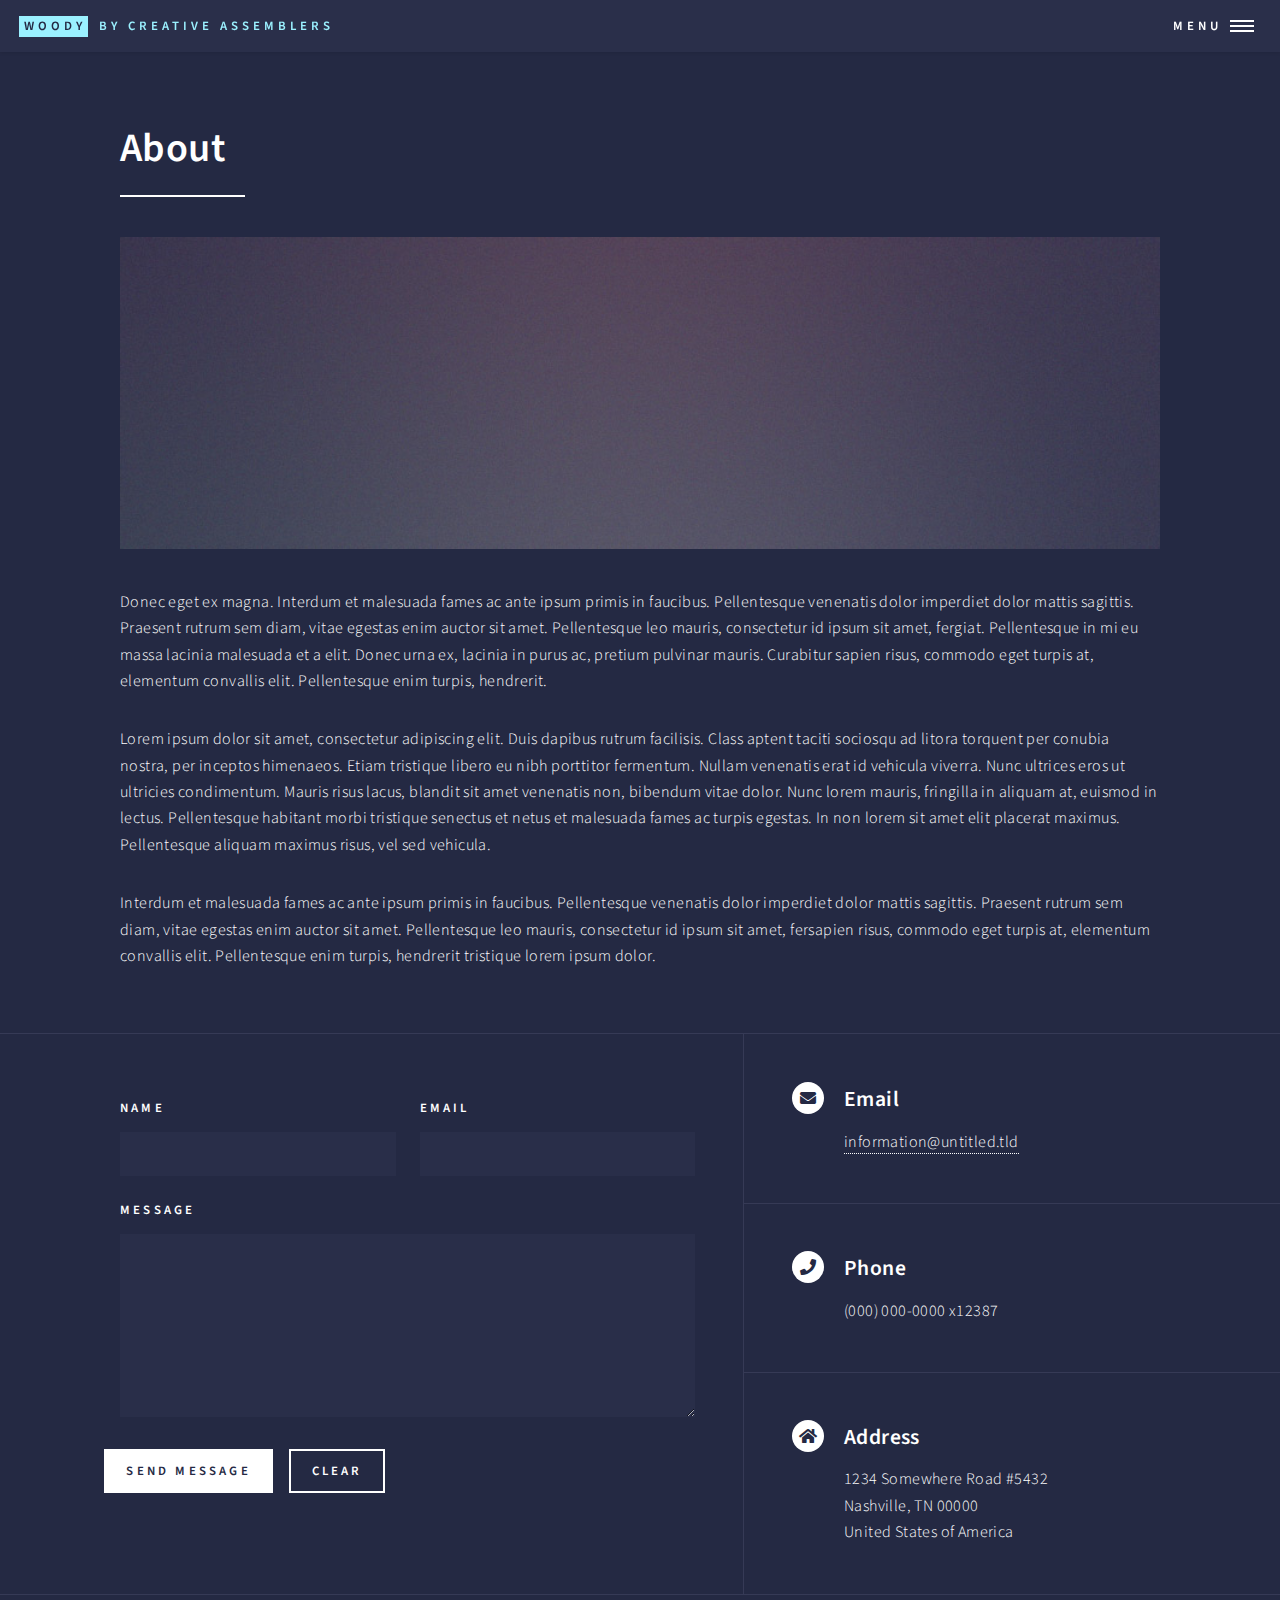
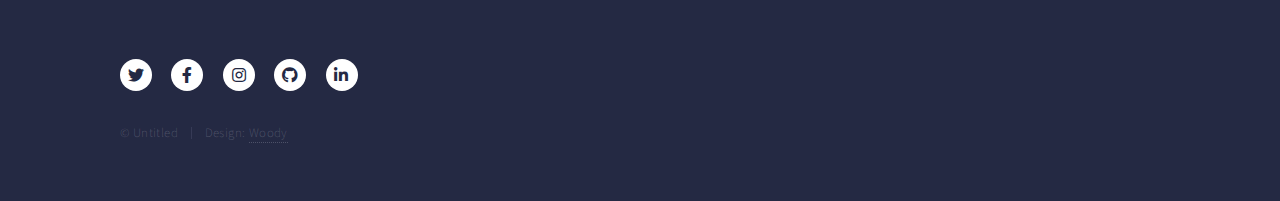
==== about.html @ 867a75a8 "edit2" ====
<!DOCTYPE HTML>
<!--
	Forty by HTML5 UP
	html5up.net | @ajlkn
	Free for personal and commercial use under the CCA 3.0 license (html5up.net/license)
-->
<html>
	<head>
		<title>Woody by Creative Assemblers</title>
		<meta charset="utf-8" />
		<meta name="viewport" content="width=device-width, initial-scale=1, user-scalable=no" />
		<link rel="stylesheet" href="assets/css/main.css" />
		<noscript><link rel="stylesheet" href="assets/css/noscript.css" /></noscript>
	</head>
	<body class="is-preload">

		<!-- Wrapper -->
			<div id="wrapper">

				<!-- Header -->
					<header id="header">
						<a href="index.html" class="logo"><strong>Woody</strong> <span>by Creative Assemblers</span></a>
						<nav>
							<a href="#menu">Menu</a>
						</nav>
					</header>

				<!-- Menu -->
					<nav id="menu">
						<ul class="links">
							<li><a href="index.html">Home</a></li>
							<!-- <li><a href="landing.html">Landing</a></li> -->
							<li><a href="about.html">About</a></li>
							<!-- <li><a href="elements.html">Elements</a></li> -->
						</ul>
						<ul class="actions stacked">
							<li><a href="#" class="button primary fit">Get Started</a></li>
							<!-- <li><a href="#" class="button fit">Log In</a></li> -->
						</ul>
					</nav>

				<!-- Main -->
					<div id="main" class="alt">

						<!-- One -->
							<section id="one">
								<div class="inner">
									<header class="major">
										<h1>About</h1>
									</header>
									<span class="image main"><img src="images/pic11.jpg" alt="" /></span>
									<p>Donec eget ex magna. Interdum et malesuada fames ac ante ipsum primis in faucibus. Pellentesque venenatis dolor imperdiet dolor mattis sagittis. Praesent rutrum sem diam, vitae egestas enim auctor sit amet. Pellentesque leo mauris, consectetur id ipsum sit amet, fergiat. Pellentesque in mi eu massa lacinia malesuada et a elit. Donec urna ex, lacinia in purus ac, pretium pulvinar mauris. Curabitur sapien risus, commodo eget turpis at, elementum convallis elit. Pellentesque enim turpis, hendrerit.</p>
									<p>Lorem ipsum dolor sit amet, consectetur adipiscing elit. Duis dapibus rutrum facilisis. Class aptent taciti sociosqu ad litora torquent per conubia nostra, per inceptos himenaeos. Etiam tristique libero eu nibh porttitor fermentum. Nullam venenatis erat id vehicula viverra. Nunc ultrices eros ut ultricies condimentum. Mauris risus lacus, blandit sit amet venenatis non, bibendum vitae dolor. Nunc lorem mauris, fringilla in aliquam at, euismod in lectus. Pellentesque habitant morbi tristique senectus et netus et malesuada fames ac turpis egestas. In non lorem sit amet elit placerat maximus. Pellentesque aliquam maximus risus, vel sed vehicula.</p>
									<p>Interdum et malesuada fames ac ante ipsum primis in faucibus. Pellentesque venenatis dolor imperdiet dolor mattis sagittis. Praesent rutrum sem diam, vitae egestas enim auctor sit amet. Pellentesque leo mauris, consectetur id ipsum sit amet, fersapien risus, commodo eget turpis at, elementum convallis elit. Pellentesque enim turpis, hendrerit tristique lorem ipsum dolor.</p>
								</div>
							</section>

					</div>

				<!-- Contact -->
					<section id="contact">
						<div class="inner">
							<section>
								<form method="post" action="#">
									<div class="fields">
										<div class="field half">
											<label for="name">Name</label>
											<input type="text" name="name" id="name" />
										</div>
										<div class="field half">
											<label for="email">Email</label>
											<input type="text" name="email" id="email" />
										</div>
										<div class="field">
											<label for="message">Message</label>
											<textarea name="message" id="message" rows="6"></textarea>
										</div>
									</div>
									<ul class="actions">
										<li><input type="submit" value="Send Message" class="primary" /></li>
										<li><input type="reset" value="Clear" /></li>
									</ul>
								</form>
							</section>
							<section class="split">
								<section>
									<div class="contact-method">
										<span class="icon solid alt fa-envelope"></span>
										<h3>Email</h3>
										<a href="#">information@untitled.tld</a>
									</div>
								</section>
								<section>
									<div class="contact-method">
										<span class="icon solid alt fa-phone"></span>
										<h3>Phone</h3>
										<span>(000) 000-0000 x12387</span>
									</div>
								</section>
								<section>
									<div class="contact-method">
										<span class="icon solid alt fa-home"></span>
										<h3>Address</h3>
										<span>1234 Somewhere Road #5432<br />
										Nashville, TN 00000<br />
										United States of America</span>
									</div>
								</section>
							</section>
						</div>
					</section>

				<!-- Footer -->
					<footer id="footer">
						<div class="inner">
							<ul class="icons">
								<li><a href="#" class="icon brands alt fa-twitter"><span class="label">Twitter</span></a></li>
								<li><a href="#" class="icon brands alt fa-facebook-f"><span class="label">Facebook</span></a></li>
								<li><a href="#" class="icon brands alt fa-instagram"><span class="label">Instagram</span></a></li>
								<li><a href="#" class="icon brands alt fa-github"><span class="label">GitHub</span></a></li>
								<li><a href="#" class="icon brands alt fa-linkedin-in"><span class="label">LinkedIn</span></a></li>
							</ul>
							<ul class="copyright">
								<li>&copy; Untitled</li><li>Design: <a href="">Woody</a></li>
							</ul>
						</div>
					</footer>

			</div>

		<!-- Scripts -->
			<script src="assets/js/jquery.min.js"></script>
			<script src="assets/js/jquery.scrolly.min.js"></script>
			<script src="assets/js/jquery.scrollex.min.js"></script>
			<script src="assets/js/browser.min.js"></script>
			<script src="assets/js/breakpoints.min.js"></script>
			<script src="assets/js/util.js"></script>
			<script src="assets/js/main.js"></script>

	</body>
</html>
---- assets/css/main.css ----
@import url(fontawesome-all.min.css);
@import url("https://fonts.googleapis.com/css?family=Source+Sans+Pro:300,300italic,600,600italic");

/*
	Forty by HTML5 UP
	html5up.net | @ajlkn
	Free for personal and commercial use under the CCA 3.0 license (html5up.net/license)
*/

html, body, div, span, applet, object,
iframe, h1, h2, h3, h4, h5, h6, p, blockquote,
pre, a, abbr, acronym, address, big, cite,
code, del, dfn, em, img, ins, kbd, q, s, samp,
small, strike, strong, sub, sup, tt, var, b,
u, i, center, dl, dt, dd, ol, ul, li, fieldset,
form, label, legend, table, caption, tbody,
tfoot, thead, tr, th, td, article, aside,
canvas, details, embed, figure, figcaption,
footer, header, hgroup, menu, nav, output, ruby,
section, summary, time, mark, audio, video {
	margin: 0;
	padding: 0;
	border: 0;
	font-size: 100%;
	font: inherit;
	vertical-align: baseline;}

article, aside, details, figcaption, figure,
footer, header, hgroup, menu, nav, section {
	display: block;}

body {
	line-height: 1;
}

ol, ul {
	list-style: none;
}

blockquote, q {
	quotes: none;
}

	blockquote:before, blockquote:after, q:before, q:after {
		content: '';
		content: none;
	}

table {
	border-collapse: collapse;
	border-spacing: 0;
}

body {
	-webkit-text-size-adjust: none;
}

mark {
	background-color: transparent;
	color: inherit;
}

input::-moz-focus-inner {
	border: 0;
	padding: 0;
}

input, select, textarea {
	-moz-appearance: none;
	-webkit-appearance: none;
	-ms-appearance: none;
	appearance: none;
}

/* Basic */

	@-ms-viewport {
		width: device-width;
	}

	body {
		-ms-overflow-style: scrollbar;
	}

	@media screen and (max-width: 480px) {

		html, body {
			min-width: 320px;
		}

	}

	html {
		box-sizing: border-box;
	}

	*, *:before, *:after {
		box-sizing: inherit;
	}

	body {
		background: #242943;
	}

		body.is-preload *, body.is-preload *:before, body.is-preload *:after {
			-moz-animation: none !important;
			-webkit-animation: none !important;
			-ms-animation: none !important;
			animation: none !important;
			-moz-transition: none !important;
			-webkit-transition: none !important;
			-ms-transition: none !important;
			transition: none !important;
		}

/* Type */

	body, input, select, textarea {
		color: #ffffff;
		font-family: "Source Sans Pro", Helvetica, sans-serif;
		font-size: 17pt;
		font-weight: 300;
		letter-spacing: 0.025em;
		line-height: 1.65;
	}

		@media screen and (max-width: 1680px) {

			body, input, select, textarea {
				font-size: 14pt;
			}

		}

		@media screen and (max-width: 1280px) {

			body, input, select, textarea {
				font-size: 12pt;
			}

		}

		@media screen and (max-width: 360px) {

			body, input, select, textarea {
				font-size: 11pt;
			}

		}

	a {
		-moz-transition: color 0.2s ease-in-out, border-bottom-color 0.2s ease-in-out;
		-webkit-transition: color 0.2s ease-in-out, border-bottom-color 0.2s ease-in-out;
		-ms-transition: color 0.2s ease-in-out, border-bottom-color 0.2s ease-in-out;
		transition: color 0.2s ease-in-out, border-bottom-color 0.2s ease-in-out;
		border-bottom: dotted 1px;
		color: inherit;
		text-decoration: none;
	}

		a:hover {
			border-bottom-color: transparent;
			color: #9bf1ff !important;
		}

		a:active {
			color: #53e3fb !important;
		}

	strong, b {
		color: #ffffff;
		font-weight: 600;
	}

	em, i {
		font-style: italic;
	}

	p {
		margin: 0 0 2em 0;
	}

	h1, h2, h3, h4, h5, h6 {
		color: #ffffff;
		font-weight: 600;
		line-height: 1.65;
		margin: 0 0 1em 0;
	}

		h1 a, h2 a, h3 a, h4 a, h5 a, h6 a {
			color: inherit;
			border-bottom: 0;
		}

	h1 {
		font-size: 2.5em;
	}

	h2 {
		font-size: 1.75em;
	}

	h3 {
		font-size: 1.35em;
	}

	h4 {
		font-size: 1.1em;
	}

	h5 {
		font-size: 0.9em;
	}

	h6 {
		font-size: 0.7em;
	}

	@media screen and (max-width: 736px) {

		h1 {
			font-size: 2em;
		}

		h2 {
			font-size: 1.5em;
		}

		h3 {
			font-size: 1.25em;
		}

	}

	sub {
		font-size: 0.8em;
		position: relative;
		top: 0.5em;
	}

	sup {
		font-size: 0.8em;
		position: relative;
		top: -0.5em;
	}

	blockquote {
		border-left: solid 4px rgba(212, 212, 255, 0.1);
		font-style: italic;
		margin: 0 0 2em 0;
		padding: 0.5em 0 0.5em 2em;
	}

	code {
		background: rgba(212, 212, 255, 0.035);
		font-family: "Courier New", monospace;
		font-size: 0.9em;
		margin: 0 0.25em;
		padding: 0.25em 0.65em;
	}

	pre {
		-webkit-overflow-scrolling: touch;
		font-family: "Courier New", monospace;
		font-size: 0.9em;
		margin: 0 0 2em 0;
	}

		pre code {
			display: block;
			line-height: 1.75;
			padding: 1em 1.5em;
			overflow-x: auto;
		}

	hr {
		border: 0;
		border-bottom: solid 1px rgba(212, 212, 255, 0.1);
		margin: 2em 0;
	}

		hr.major {
			margin: 3em 0;
		}

	.align-left {
		text-align: left;
	}

	.align-center {
		text-align: center;
	}

	.align-right {
		text-align: right;
	}

/* Row */

	.row {
		display: flex;
		flex-wrap: wrap;
		box-sizing: border-box;
		align-items: stretch;
	}

		.row > * {
			box-sizing: border-box;
		}

		.row.gtr-uniform > * > :last-child {
			margin-bottom: 0;
		}

		.row.aln-left {
			justify-content: flex-start;
		}

		.row.aln-center {
			justify-content: center;
		}

		.row.aln-right {
			justify-content: flex-end;
		}

		.row.aln-top {
			align-items: flex-start;
		}

		.row.aln-middle {
			align-items: center;
		}

		.row.aln-bottom {
			align-items: flex-end;
		}

		.row > .imp {
			order: -1;
		}

		.row > .col-1 {
			width: 8.33333%;
		}

		.row > .off-1 {
			margin-left: 8.33333%;
		}

		.row > .col-2 {
			width: 16.66667%;
		}

		.row > .off-2 {
			margin-left: 16.66667%;
		}

		.row > .col-3 {
			width: 25%;
		}

		.row > .off-3 {
			margin-left: 25%;
		}

		.row > .col-4 {
			width: 33.33333%;
		}

		.row > .off-4 {
			margin-left: 33.33333%;
		}

		.row > .col-5 {
			width: 41.66667%;
		}

		.row > .off-5 {
			margin-left: 41.66667%;
		}

		.row > .col-6 {
			width: 50%;
		}

		.row > .off-6 {
			margin-left: 50%;
		}

		.row > .col-7 {
			width: 58.33333%;
		}

		.row > .off-7 {
			margin-left: 58.33333%;
		}

		.row > .col-8 {
			width: 66.66667%;
		}

		.row > .off-8 {
			margin-left: 66.66667%;
		}

		.row > .col-9 {
			width: 75%;
		}

		.row > .off-9 {
			margin-left: 75%;
		}

		.row > .col-10 {
			width: 83.33333%;
		}

		.row > .off-10 {
			margin-left: 83.33333%;
		}

		.row > .col-11 {
			width: 91.66667%;
		}

		.row > .off-11 {
			margin-left: 91.66667%;
		}

		.row > .col-12 {
			width: 100%;
		}

		.row > .off-12 {
			margin-left: 100%;
		}

		.row.gtr-0 {
			margin-top: 0;
			margin-left: 0em;
		}

			.row.gtr-0 > * {
				padding: 0 0 0 0em;
			}

			.row.gtr-0.gtr-uniform {
				margin-top: 0em;
			}

				.row.gtr-0.gtr-uniform > * {
					padding-top: 0em;
				}

		.row.gtr-25 {
			margin-top: 0;
			margin-left: -0.5em;
		}

			.row.gtr-25 > * {
				padding: 0 0 0 0.5em;
			}

			.row.gtr-25.gtr-uniform {
				margin-top: -0.5em;
			}

				.row.gtr-25.gtr-uniform > * {
					padding-top: 0.5em;
				}

		.row.gtr-50 {
			margin-top: 0;
			margin-left: -1em;
		}

			.row.gtr-50 > * {
				padding: 0 0 0 1em;
			}

			.row.gtr-50.gtr-uniform {
				margin-top: -1em;
			}

				.row.gtr-50.gtr-uniform > * {
					padding-top: 1em;
				}

		.row {
			margin-top: 0;
			margin-left: -2em;
		}

			.row > * {
				padding: 0 0 0 2em;
			}

			.row.gtr-uniform {
				margin-top: -2em;
			}

				.row.gtr-uniform > * {
					padding-top: 2em;
				}

		.row.gtr-150 {
			margin-top: 0;
			margin-left: -3em;
		}

			.row.gtr-150 > * {
				padding: 0 0 0 3em;
			}

			.row.gtr-150.gtr-uniform {
				margin-top: -3em;
			}

				.row.gtr-150.gtr-uniform > * {
					padding-top: 3em;
				}

		.row.gtr-200 {
			margin-top: 0;
			margin-left: -4em;
		}

			.row.gtr-200 > * {
				padding: 0 0 0 4em;
			}

			.row.gtr-200.gtr-uniform {
				margin-top: -4em;
			}

				.row.gtr-200.gtr-uniform > * {
					padding-top: 4em;
				}

		@media screen and (max-width: 1680px) {

			.row {
				display: flex;
				flex-wrap: wrap;
				box-sizing: border-box;
				align-items: stretch;
			}

				.row > * {
					box-sizing: border-box;
				}

				.row.gtr-uniform > * > :last-child {
					margin-bottom: 0;
				}

				.row.aln-left {
					justify-content: flex-start;
				}

				.row.aln-center {
					justify-content: center;
				}

				.row.aln-right {
					justify-content: flex-end;
				}

				.row.aln-top {
					align-items: flex-start;
				}

				.row.aln-middle {
					align-items: center;
				}

				.row.aln-bottom {
					align-items: flex-end;
				}

				.row > .imp-xlarge {
					order: -1;
				}

				.row > .col-1-xlarge {
					width: 8.33333%;
				}

				.row > .off-1-xlarge {
					margin-left: 8.33333%;
				}

				.row > .col-2-xlarge {
					width: 16.66667%;
				}

				.row > .off-2-xlarge {
					margin-left: 16.66667%;
				}

				.row > .col-3-xlarge {
					width: 25%;
				}

				.row > .off-3-xlarge {
					margin-left: 25%;
				}

				.row > .col-4-xlarge {
					width: 33.33333%;
				}

				.row > .off-4-xlarge {
					margin-left: 33.33333%;
				}

				.row > .col-5-xlarge {
					width: 41.66667%;
				}

				.row > .off-5-xlarge {
					margin-left: 41.66667%;
				}

				.row > .col-6-xlarge {
					width: 50%;
				}

				.row > .off-6-xlarge {
					margin-left: 50%;
				}

				.row > .col-7-xlarge {
					width: 58.33333%;
				}

				.row > .off-7-xlarge {
					margin-left: 58.33333%;
				}

				.row > .col-8-xlarge {
					width: 66.66667%;
				}

				.row > .off-8-xlarge {
					margin-left: 66.66667%;
				}

				.row > .col-9-xlarge {
					width: 75%;
				}

				.row > .off-9-xlarge {
					margin-left: 75%;
				}

				.row > .col-10-xlarge {
					width: 83.33333%;
				}

				.row > .off-10-xlarge {
					margin-left: 83.33333%;
				}

				.row > .col-11-xlarge {
					width: 91.66667%;
				}

				.row > .off-11-xlarge {
					margin-left: 91.66667%;
				}

				.row > .col-12-xlarge {
					width: 100%;
				}

				.row > .off-12-xlarge {
					margin-left: 100%;
				}

				.row.gtr-0 {
					margin-top: 0;
					margin-left: 0em;
				}

					.row.gtr-0 > * {
						padding: 0 0 0 0em;
					}

					.row.gtr-0.gtr-uniform {
						margin-top: 0em;
					}

						.row.gtr-0.gtr-uniform > * {
							padding-top: 0em;
						}

				.row.gtr-25 {
					margin-top: 0;
					margin-left: -0.5em;
				}

					.row.gtr-25 > * {
						padding: 0 0 0 0.5em;
					}

					.row.gtr-25.gtr-uniform {
						margin-top: -0.5em;
					}

						.row.gtr-25.gtr-uniform > * {
							padding-top: 0.5em;
						}

				.row.gtr-50 {
					margin-top: 0;
					margin-left: -1em;
				}

					.row.gtr-50 > * {
						padding: 0 0 0 1em;
					}

					.row.gtr-50.gtr-uniform {
						margin-top: -1em;
					}

						.row.gtr-50.gtr-uniform > * {
							padding-top: 1em;
						}

				.row {
					margin-top: 0;
					margin-left: -2em;
				}

					.row > * {
						padding: 0 0 0 2em;
					}

					.row.gtr-uniform {
						margin-top: -2em;
					}

						.row.gtr-uniform > * {
							padding-top: 2em;
						}

				.row.gtr-150 {
					margin-top: 0;
					margin-left: -3em;
				}

					.row.gtr-150 > * {
						padding: 0 0 0 3em;
					}

					.row.gtr-150.gtr-uniform {
						margin-top: -3em;
					}

						.row.gtr-150.gtr-uniform > * {
							padding-top: 3em;
						}

				.row.gtr-200 {
					margin-top: 0;
					margin-left: -4em;
				}

					.row.gtr-200 > * {
						padding: 0 0 0 4em;
					}

					.row.gtr-200.gtr-uniform {
						margin-top: -4em;
					}

						.row.gtr-200.gtr-uniform > * {
							padding-top: 4em;
						}

		}

		@media screen and (max-width: 1280px) {

			.row {
				display: flex;
				flex-wrap: wrap;
				box-sizing: border-box;
				align-items: stretch;
			}

				.row > * {
					box-sizing: border-box;
				}

				.row.gtr-uniform > * > :last-child {
					margin-bottom: 0;
				}

				.row.aln-left {
					justify-content: flex-start;
				}

				.row.aln-center {
					justify-content: center;
				}

				.row.aln-right {
					justify-content: flex-end;
				}

				.row.aln-top {
					align-items: flex-start;
				}

				.row.aln-middle {
					align-items: center;
				}

				.row.aln-bottom {
					align-items: flex-end;
				}

				.row > .imp-large {
					order: -1;
				}

				.row > .col-1-large {
					width: 8.33333%;
				}

				.row > .off-1-large {
					margin-left: 8.33333%;
				}

				.row > .col-2-large {
					width: 16.66667%;
				}

				.row > .off-2-large {
					margin-left: 16.66667%;
				}

				.row > .col-3-large {
					width: 25%;
				}

				.row > .off-3-large {
					margin-left: 25%;
				}

				.row > .col-4-large {
					width: 33.33333%;
				}

				.row > .off-4-large {
					margin-left: 33.33333%;
				}

				.row > .col-5-large {
					width: 41.66667%;
				}

				.row > .off-5-large {
					margin-left: 41.66667%;
				}

				.row > .col-6-large {
					width: 50%;
				}

				.row > .off-6-large {
					margin-left: 50%;
				}

				.row > .col-7-large {
					width: 58.33333%;
				}

				.row > .off-7-large {
					margin-left: 58.33333%;
				}

				.row > .col-8-large {
					width: 66.66667%;
				}

				.row > .off-8-large {
					margin-left: 66.66667%;
				}

				.row > .col-9-large {
					width: 75%;
				}

				.row > .off-9-large {
					margin-left: 75%;
				}

				.row > .col-10-large {
					width: 83.33333%;
				}

				.row > .off-10-large {
					margin-left: 83.33333%;
				}

				.row > .col-11-large {
					width: 91.66667%;
				}

				.row > .off-11-large {
					margin-left: 91.66667%;
				}

				.row > .col-12-large {
					width: 100%;
				}

				.row > .off-12-large {
					margin-left: 100%;
				}

				.row.gtr-0 {
					margin-top: 0;
					margin-left: 0em;
				}

					.row.gtr-0 > * {
						padding: 0 0 0 0em;
					}

					.row.gtr-0.gtr-uniform {
						margin-top: 0em;
					}

						.row.gtr-0.gtr-uniform > * {
							padding-top: 0em;
						}

				.row.gtr-25 {
					margin-top: 0;
					margin-left: -0.375em;
				}

					.row.gtr-25 > * {
						padding: 0 0 0 0.375em;
					}

					.row.gtr-25.gtr-uniform {
						margin-top: -0.375em;
					}

						.row.gtr-25.gtr-uniform > * {
							padding-top: 0.375em;
						}

				.row.gtr-50 {
					margin-top: 0;
					margin-left: -0.75em;
				}

					.row.gtr-50 > * {
						padding: 0 0 0 0.75em;
					}

					.row.gtr-50.gtr-uniform {
						margin-top: -0.75em;
					}

						.row.gtr-50.gtr-uniform > * {
							padding-top: 0.75em;
						}

				.row {
					margin-top: 0;
					margin-left: -1.5em;
				}

					.row > * {
						padding: 0 0 0 1.5em;
					}

					.row.gtr-uniform {
						margin-top: -1.5em;
					}

						.row.gtr-uniform > * {
							padding-top: 1.5em;
						}

				.row.gtr-150 {
					margin-top: 0;
					margin-left: -2.25em;
				}

					.row.gtr-150 > * {
						padding: 0 0 0 2.25em;
					}

					.row.gtr-150.gtr-uniform {
						margin-top: -2.25em;
					}

						.row.gtr-150.gtr-uniform > * {
							padding-top: 2.25em;
						}

				.row.gtr-200 {
					margin-top: 0;
					margin-left: -3em;
				}

					.row.gtr-200 > * {
						padding: 0 0 0 3em;
					}

					.row.gtr-200.gtr-uniform {
						margin-top: -3em;
					}

						.row.gtr-200.gtr-uniform > * {
							padding-top: 3em;
						}

		}

		@media screen and (max-width: 980px) {

			.row {
				display: flex;
				flex-wrap: wrap;
				box-sizing: border-box;
				align-items: stretch;
			}

				.row > * {
					box-sizing: border-box;
				}

				.row.gtr-uniform > * > :last-child {
					margin-bottom: 0;
				}

				.row.aln-left {
					justify-content: flex-start;
				}

				.row.aln-center {
					justify-content: center;
				}

				.row.aln-right {
					justify-content: flex-end;
				}

				.row.aln-top {
					align-items: flex-start;
				}

				.row.aln-middle {
					align-items: center;
				}

				.row.aln-bottom {
					align-items: flex-end;
				}

				.row > .imp-medium {
					order: -1;
				}

				.row > .col-1-medium {
					width: 8.33333%;
				}

				.row > .off-1-medium {
					margin-left: 8.33333%;
				}

				.row > .col-2-medium {
					width: 16.66667%;
				}

				.row > .off-2-medium {
					margin-left: 16.66667%;
				}

				.row > .col-3-medium {
					width: 25%;
				}

				.row > .off-3-medium {
					margin-left: 25%;
				}

				.row > .col-4-medium {
					width: 33.33333%;
				}

				.row > .off-4-medium {
					margin-left: 33.33333%;
				}

				.row > .col-5-medium {
					width: 41.66667%;
				}

				.row > .off-5-medium {
					margin-left: 41.66667%;
				}

				.row > .col-6-medium {
					width: 50%;
				}

				.row > .off-6-medium {
					margin-left: 50%;
				}

				.row > .col-7-medium {
					width: 58.33333%;
				}

				.row > .off-7-medium {
					margin-left: 58.33333%;
				}

				.row > .col-8-medium {
					width: 66.66667%;
				}

				.row > .off-8-medium {
					margin-left: 66.66667%;
				}

				.row > .col-9-medium {
					width: 75%;
				}

				.row > .off-9-medium {
					margin-left: 75%;
				}

				.row > .col-10-medium {
					width: 83.33333%;
				}

				.row > .off-10-medium {
					margin-left: 83.33333%;
				}

				.row > .col-11-medium {
					width: 91.66667%;
				}

				.row > .off-11-medium {
					margin-left: 91.66667%;
				}

				.row > .col-12-medium {
					width: 100%;
				}

				.row > .off-12-medium {
					margin-left: 100%;
				}

				.row.gtr-0 {
					margin-top: 0;
					margin-left: 0em;
				}

					.row.gtr-0 > * {
						padding: 0 0 0 0em;
					}

					.row.gtr-0.gtr-uniform {
						margin-top: 0em;
					}

						.row.gtr-0.gtr-uniform > * {
							padding-top: 0em;
						}

				.row.gtr-25 {
					margin-top: 0;
					margin-left: -0.375em;
				}

					.row.gtr-25 > * {
						padding: 0 0 0 0.375em;
					}

					.row.gtr-25.gtr-uniform {
						margin-top: -0.375em;
					}

						.row.gtr-25.gtr-uniform > * {
							padding-top: 0.375em;
						}

				.row.gtr-50 {
					margin-top: 0;
					margin-left: -0.75em;
				}

					.row.gtr-50 > * {
						padding: 0 0 0 0.75em;
					}

					.row.gtr-50.gtr-uniform {
						margin-top: -0.75em;
					}

						.row.gtr-50.gtr-uniform > * {
							padding-top: 0.75em;
						}

				.row {
					margin-top: 0;
					margin-left: -1.5em;
				}

					.row > * {
						padding: 0 0 0 1.5em;
					}

					.row.gtr-uniform {
						margin-top: -1.5em;
					}

						.row.gtr-uniform > * {
							padding-top: 1.5em;
						}

				.row.gtr-150 {
					margin-top: 0;
					margin-left: -2.25em;
				}

					.row.gtr-150 > * {
						padding: 0 0 0 2.25em;
					}

					.row.gtr-150.gtr-uniform {
						margin-top: -2.25em;
					}

						.row.gtr-150.gtr-uniform > * {
							padding-top: 2.25em;
						}

				.row.gtr-200 {
					margin-top: 0;
					margin-left: -3em;
				}

					.row.gtr-200 > * {
						padding: 0 0 0 3em;
					}

					.row.gtr-200.gtr-uniform {
						margin-top: -3em;
					}

						.row.gtr-200.gtr-uniform > * {
							padding-top: 3em;
						}

		}

		@media screen and (max-width: 736px) {

			.row {
				display: flex;
				flex-wrap: wrap;
				box-sizing: border-box;
				align-items: stretch;
			}

				.row > * {
					box-sizing: border-box;
				}

				.row.gtr-uniform > * > :last-child {
					margin-bottom: 0;
				}

				.row.aln-left {
					justify-content: flex-start;
				}

				.row.aln-center {
					justify-content: center;
				}

				.row.aln-right {
					justify-content: flex-end;
				}

				.row.aln-top {
					align-items: flex-start;
				}

				.row.aln-middle {
					align-items: center;
				}

				.row.aln-bottom {
					align-items: flex-end;
				}

				.row > .imp-small {
					order: -1;
				}

				.row > .col-1-small {
					width: 8.33333%;
				}

				.row > .off-1-small {
					margin-left: 8.33333%;
				}

				.row > .col-2-small {
					width: 16.66667%;
				}

				.row > .off-2-small {
					margin-left: 16.66667%;
				}

				.row > .col-3-small {
					width: 25%;
				}

				.row > .off-3-small {
					margin-left: 25%;
				}

				.row > .col-4-small {
					width: 33.33333%;
				}

				.row > .off-4-small {
					margin-left: 33.33333%;
				}

				.row > .col-5-small {
					width: 41.66667%;
				}

				.row > .off-5-small {
					margin-left: 41.66667%;
				}

				.row > .col-6-small {
					width: 50%;
				}

				.row > .off-6-small {
					margin-left: 50%;
				}

				.row > .col-7-small {
					width: 58.33333%;
				}

				.row > .off-7-small {
					margin-left: 58.33333%;
				}

				.row > .col-8-small {
					width: 66.66667%;
				}

				.row > .off-8-small {
					margin-left: 66.66667%;
				}

				.row > .col-9-small {
					width: 75%;
				}

				.row > .off-9-small {
					margin-left: 75%;
				}

				.row > .col-10-small {
					width: 83.33333%;
				}

				.row > .off-10-small {
					margin-left: 83.33333%;
				}

				.row > .col-11-small {
					width: 91.66667%;
				}

				.row > .off-11-small {
					margin-left: 91.66667%;
				}

				.row > .col-12-small {
					width: 100%;
				}

				.row > .off-12-small {
					margin-left: 100%;
				}

				.row.gtr-0 {
					margin-top: 0;
					margin-left: 0em;
				}

					.row.gtr-0 > * {
						padding: 0 0 0 0em;
					}

					.row.gtr-0.gtr-uniform {
						margin-top: 0em;
					}

						.row.gtr-0.gtr-uniform > * {
							padding-top: 0em;
						}

				.row.gtr-25 {
					margin-top: 0;
					margin-left: -0.3125em;
				}

					.row.gtr-25 > * {
						padding: 0 0 0 0.3125em;
					}

					.row.gtr-25.gtr-uniform {
						margin-top: -0.3125em;
					}

						.row.gtr-25.gtr-uniform > * {
							padding-top: 0.3125em;
						}

				.row.gtr-50 {
					margin-top: 0;
					margin-left: -0.625em;
				}

					.row.gtr-50 > * {
						padding: 0 0 0 0.625em;
					}

					.row.gtr-50.gtr-uniform {
						margin-top: -0.625em;
					}

						.row.gtr-50.gtr-uniform > * {
							padding-top: 0.625em;
						}

				.row {
					margin-top: 0;
					margin-left: -1.25em;
				}

					.row > * {
						padding: 0 0 0 1.25em;
					}

					.row.gtr-uniform {
						margin-top: -1.25em;
					}

						.row.gtr-uniform > * {
							padding-top: 1.25em;
						}

				.row.gtr-150 {
					margin-top: 0;
					margin-left: -1.875em;
				}

					.row.gtr-150 > * {
						padding: 0 0 0 1.875em;
					}

					.row.gtr-150.gtr-uniform {
						margin-top: -1.875em;
					}

						.row.gtr-150.gtr-uniform > * {
							padding-top: 1.875em;
						}

				.row.gtr-200 {
					margin-top: 0;
					margin-left: -2.5em;
				}

					.row.gtr-200 > * {
						padding: 0 0 0 2.5em;
					}

					.row.gtr-200.gtr-uniform {
						margin-top: -2.5em;
					}

						.row.gtr-200.gtr-uniform > * {
							padding-top: 2.5em;
						}

		}

		@media screen and (max-width: 480px) {

			.row {
				display: flex;
				flex-wrap: wrap;
				box-sizing: border-box;
				align-items: stretch;
			}

				.row > * {
					box-sizing: border-box;
				}

				.row.gtr-uniform > * > :last-child {
					margin-bottom: 0;
				}

				.row.aln-left {
					justify-content: flex-start;
				}

				.row.aln-center {
					justify-content: center;
				}

				.row.aln-right {
					justify-content: flex-end;
				}

				.row.aln-top {
					align-items: flex-start;
				}

				.row.aln-middle {
					align-items: center;
				}

				.row.aln-bottom {
					align-items: flex-end;
				}

				.row > .imp-xsmall {
					order: -1;
				}

				.row > .col-1-xsmall {
					width: 8.33333%;
				}

				.row > .off-1-xsmall {
					margin-left: 8.33333%;
				}

				.row > .col-2-xsmall {
					width: 16.66667%;
				}

				.row > .off-2-xsmall {
					margin-left: 16.66667%;
				}

				.row > .col-3-xsmall {
					width: 25%;
				}

				.row > .off-3-xsmall {
					margin-left: 25%;
				}

				.row > .col-4-xsmall {
					width: 33.33333%;
				}

				.row > .off-4-xsmall {
					margin-left: 33.33333%;
				}

				.row > .col-5-xsmall {
					width: 41.66667%;
				}

				.row > .off-5-xsmall {
					margin-left: 41.66667%;
				}

				.row > .col-6-xsmall {
					width: 50%;
				}

				.row > .off-6-xsmall {
					margin-left: 50%;
				}

				.row > .col-7-xsmall {
					width: 58.33333%;
				}

				.row > .off-7-xsmall {
					margin-left: 58.33333%;
				}

				.row > .col-8-xsmall {
					width: 66.66667%;
				}

				.row > .off-8-xsmall {
					margin-left: 66.66667%;
				}

				.row > .col-9-xsmall {
					width: 75%;
				}

				.row > .off-9-xsmall {
					margin-left: 75%;
				}

				.row > .col-10-xsmall {
					width: 83.33333%;
				}

				.row > .off-10-xsmall {
					margin-left: 83.33333%;
				}

				.row > .col-11-xsmall {
					width: 91.66667%;
				}

				.row > .off-11-xsmall {
					margin-left: 91.66667%;
				}

				.row > .col-12-xsmall {
					width: 100%;
				}

				.row > .off-12-xsmall {
					margin-left: 100%;
				}

				.row.gtr-0 {
					margin-top: 0;
					margin-left: 0em;
				}

					.row.gtr-0 > * {
						padding: 0 0 0 0em;
					}

					.row.gtr-0.gtr-uniform {
						margin-top: 0em;
					}

						.row.gtr-0.gtr-uniform > * {
							padding-top: 0em;
						}

				.row.gtr-25 {
					margin-top: 0;
					margin-left: -0.3125em;
				}

					.row.gtr-25 > * {
						padding: 0 0 0 0.3125em;
					}

					.row.gtr-25.gtr-uniform {
						margin-top: -0.3125em;
					}

						.row.gtr-25.gtr-uniform > * {
							padding-top: 0.3125em;
						}

				.row.gtr-50 {
					margin-top: 0;
					margin-left: -0.625em;
				}

					.row.gtr-50 > * {
						padding: 0 0 0 0.625em;
					}

					.row.gtr-50.gtr-uniform {
						margin-top: -0.625em;
					}

						.row.gtr-50.gtr-uniform > * {
							padding-top: 0.625em;
						}

				.row {
					margin-top: 0;
					margin-left: -1.25em;
				}

					.row > * {
						padding: 0 0 0 1.25em;
					}

					.row.gtr-uniform {
						margin-top: -1.25em;
					}

						.row.gtr-uniform > * {
							padding-top: 1.25em;
						}

				.row.gtr-150 {
					margin-top: 0;
					margin-left: -1.875em;
				}

					.row.gtr-150 > * {
						padding: 0 0 0 1.875em;
					}

					.row.gtr-150.gtr-uniform {
						margin-top: -1.875em;
					}

						.row.gtr-150.gtr-uniform > * {
							padding-top: 1.875em;
						}

				.row.gtr-200 {
					margin-top: 0;
					margin-left: -2.5em;
				}

					.row.gtr-200 > * {
						padding: 0 0 0 2.5em;
					}

					.row.gtr-200.gtr-uniform {
						margin-top: -2.5em;
					}

						.row.gtr-200.gtr-uniform > * {
							padding-top: 2.5em;
						}

		}

/* Section/Article */

	section.special, article.special {
		text-align: center;
	}

	header.major {
		width: -moz-max-content;
		width: -webkit-max-content;
		width: -ms-max-content;
		width: max-content;
		margin-bottom: 2em;
	}

		header.major > :first-child {
			margin-bottom: 0;
			width: calc(100% + 0.5em);
		}

			header.major > :first-child:after {
				content: '';
				background-color: #ffffff;
				display: block;
				height: 2px;
				margin: 0.325em 0 0.5em 0;
				width: 100%;
			}

		header.major > p {
			font-size: 0.7em;
			font-weight: 600;
			letter-spacing: 0.25em;
			margin-bottom: 0;
			text-transform: uppercase;
		}

		body.is-ie header.major > :first-child:after {
			max-width: 9em;
		}

		body.is-ie header.major > h1:after {
			max-width: 100% !important;
		}

	@media screen and (max-width: 736px) {

		header.major > p br {
			display: none;
		}

	}

/* Form */

	form {
		margin: 0 0 2em 0;
	}

		form > :last-child {
			margin-bottom: 0;
		}

		form > .fields {
			display: -moz-flex;
			display: -webkit-flex;
			display: -ms-flex;
			display: flex;
			-moz-flex-wrap: wrap;
			-webkit-flex-wrap: wrap;
			-ms-flex-wrap: wrap;
			flex-wrap: wrap;
			width: calc(100% + 3em);
			margin: -1.5em 0 2em -1.5em;
		}

			form > .fields > .field {
				-moz-flex-grow: 0;
				-webkit-flex-grow: 0;
				-ms-flex-grow: 0;
				flex-grow: 0;
				-moz-flex-shrink: 0;
				-webkit-flex-shrink: 0;
				-ms-flex-shrink: 0;
				flex-shrink: 0;
				padding: 1.5em 0 0 1.5em;
				width: calc(100% - 1.5em);
			}

				form > .fields > .field.half {
					width: calc(50% - 0.75em);
				}

				form > .fields > .field.third {
					width: calc(100%/3 - 0.5em);
				}

				form > .fields > .field.quarter {
					width: calc(25% - 0.375em);
				}

		@media screen and (max-width: 480px) {

			form > .fields {
				width: calc(100% + 3em);
				margin: -1.5em 0 2em -1.5em;
			}

				form > .fields > .field {
					padding: 1.5em 0 0 1.5em;
					width: calc(100% - 1.5em);
				}

					form > .fields > .field.half {
						width: calc(100% - 1.5em);
					}

					form > .fields > .field.third {
						width: calc(100% - 1.5em);
					}

					form > .fields > .field.quarter {
						width: calc(100% - 1.5em);
					}

		}

	label {
		color: #ffffff;
		display: block;
		font-size: 0.8em;
		font-weight: 600;
		letter-spacing: 0.25em;
		margin: 0 0 1em 0;
		text-transform: uppercase;
	}

	input[type="text"],
	input[type="password"],
	input[type="email"],
	input[type="tel"],
	input[type="search"],
	input[type="url"],
	select,
	textarea {
		-moz-appearance: none;
		-webkit-appearance: none;
		-ms-appearance: none;
		appearance: none;
		background: rgba(212, 212, 255, 0.035);
		border: none;
		border-radius: 0;
		color: inherit;
		display: block;
		outline: 0;
		padding: 0 1em;
		text-decoration: none;
		width: 100%;
	}

		input[type="text"]:invalid,
		input[type="password"]:invalid,
		input[type="email"]:invalid,
		input[type="tel"]:invalid,
		input[type="search"]:invalid,
		input[type="url"]:invalid,
		select:invalid,
		textarea:invalid {
			box-shadow: none;
		}

		input[type="text"]:focus,
		input[type="password"]:focus,
		input[type="email"]:focus,
		input[type="tel"]:focus,
		input[type="search"]:focus,
		input[type="url"]:focus,
		select:focus,
		textarea:focus {
			border-color: #9bf1ff;
			box-shadow: 0 0 0 2px #9bf1ff;
		}

	select {
		background-image: url("data:image/svg+xml;charset=utf8,%3Csvg xmlns='http://www.w3.org/2000/svg' width='40' height='40' preserveAspectRatio='none' viewBox='0 0 40 40'%3E%3Cpath d='M9.4,12.3l10.4,10.4l10.4-10.4c0.2-0.2,0.5-0.4,0.9-0.4c0.3,0,0.6,0.1,0.9,0.4l3.3,3.3c0.2,0.2,0.4,0.5,0.4,0.9 c0,0.4-0.1,0.6-0.4,0.9L20.7,31.9c-0.2,0.2-0.5,0.4-0.9,0.4c-0.3,0-0.6-0.1-0.9-0.4L4.3,17.3c-0.2-0.2-0.4-0.5-0.4-0.9 c0-0.4,0.1-0.6,0.4-0.9l3.3-3.3c0.2-0.2,0.5-0.4,0.9-0.4S9.1,12.1,9.4,12.3z' fill='rgba(212, 212, 255, 0.1)' /%3E%3C/svg%3E");
		background-size: 1.25rem;
		background-repeat: no-repeat;
		background-position: calc(100% - 1rem) center;
		height: 2.75em;
		padding-right: 2.75em;
		text-overflow: ellipsis;
	}

		select option {
			color: #ffffff;
			background: #242943;
		}

		select:focus::-ms-value {
			background-color: transparent;
		}

		select::-ms-expand {
			display: none;
		}

	input[type="text"],
	input[type="password"],
	input[type="email"],
	input[type="tel"],
	input[type="search"],
	input[type="url"],
	select {
		height: 2.75em;
	}

	textarea {
		padding: 0.75em 1em;
	}

	input[type="checkbox"],
	input[type="radio"] {
		-moz-appearance: none;
		-webkit-appearance: none;
		-ms-appearance: none;
		appearance: none;
		display: block;
		float: left;
		margin-right: -2em;
		opacity: 0;
		width: 1em;
		z-index: -1;
	}

		input[type="checkbox"] + label,
		input[type="radio"] + label {
			text-decoration: none;
			color: #ffffff;
			cursor: pointer;
			display: inline-block;
			font-weight: 300;
			padding-left: 2.65em;
			padding-right: 0.75em;
			position: relative;
		}

			input[type="checkbox"] + label:before,
			input[type="radio"] + label:before {
				-moz-osx-font-smoothing: grayscale;
				-webkit-font-smoothing: antialiased;
				display: inline-block;
				font-style: normal;
				font-variant: normal;
				text-rendering: auto;
				line-height: 1;
				text-transform: none !important;
				font-family: 'Font Awesome 5 Free';
				font-weight: 900;
			}

			input[type="checkbox"] + label:before,
			input[type="radio"] + label:before {
				background: rgba(212, 212, 255, 0.035);
				content: '';
				display: inline-block;
				font-size: 0.8em;
				height: 2.0625em;
				left: 0;
				letter-spacing: 0;
				line-height: 2.0625em;
				position: absolute;
				text-align: center;
				top: 0;
				width: 2.0625em;
			}

		input[type="checkbox"]:checked + label:before,
		input[type="radio"]:checked + label:before {
			background: #ffffff;
			border-color: #9bf1ff;
			content: '\f00c';
			color: #242943;
		}

		input[type="checkbox"]:focus + label:before,
		input[type="radio"]:focus + label:before {
			box-shadow: 0 0 0 2px #9bf1ff;
		}

	input[type="radio"] + label:before {
		border-radius: 100%;
	}

	::-webkit-input-placeholder {
		color: rgba(244, 244, 255, 0.2) !important;
		opacity: 1.0;
	}

	:-moz-placeholder {
		color: rgba(244, 244, 255, 0.2) !important;
		opacity: 1.0;
	}

	::-moz-placeholder {
		color: rgba(244, 244, 255, 0.2) !important;
		opacity: 1.0;
	}

	:-ms-input-placeholder {
		color: rgba(244, 244, 255, 0.2) !important;
		opacity: 1.0;
	}

/* Box */

	.box {
		border: solid 1px rgba(212, 212, 255, 0.1);
		margin-bottom: 2em;
		padding: 1.5em;
	}

		.box > :last-child,
		.box > :last-child > :last-child,
		.box > :last-child > :last-child > :last-child {
			margin-bottom: 0;
		}

		.box.alt {
			border: 0;
			border-radius: 0;
			padding: 0;
		}

/* Icon */

	.icon {
		text-decoration: none;
		border-bottom: none;
		position: relative;
	}

		.icon:before {
			-moz-osx-font-smoothing: grayscale;
			-webkit-font-smoothing: antialiased;
			display: inline-block;
			font-style: normal;
			font-variant: normal;
			text-rendering: auto;
			line-height: 1;
			text-transform: none !important;
			font-family: 'Font Awesome 5 Free';
			font-weight: 400;
		}

		.icon > .label {
			display: none;
		}

		.icon:before {
			line-height: inherit;
		}

		.icon.solid:before {
			font-weight: 900;
		}

		.icon.brands:before {
			font-family: 'Font Awesome 5 Brands';
		}

		.icon.alt:before {
			background-color: #ffffff;
			border-radius: 100%;
			color: #242943;
			display: inline-block;
			height: 2em;
			line-height: 2em;
			text-align: center;
			width: 2em;
		}

	a.icon.alt:before {
		-moz-transition: background-color 0.2s ease-in-out;
		-webkit-transition: background-color 0.2s ease-in-out;
		-ms-transition: background-color 0.2s ease-in-out;
		transition: background-color 0.2s ease-in-out;
	}

	a.icon.alt:hover:before {
		background-color: #6fc3df;
	}

	a.icon.alt:active:before {
		background-color: #37a6cb;
	}

/* Image */

	.image {
		border: 0;
		display: inline-block;
		position: relative;
	}

		.image img {
			display: block;
		}

		.image.left, .image.right {
			max-width: 30%;
		}

			.image.left img, .image.right img {
				width: 100%;
			}

		.image.left {
			float: left;
			margin: 0 1.5em 1.25em 0;
			top: 0.25em;
		}

		.image.right {
			float: right;
			margin: 0 0 1.25em 1.5em;
			top: 0.25em;
		}

		.image.fit {
			display: block;
			margin: 0 0 2em 0;
			width: 100%;
		}

			.image.fit img {
				width: 100%;
			}

		.image.main {
			display: block;
			margin: 2.5em 0;
			width: 100%;
		}

			.image.main img {
				width: 100%;
			}

			@media screen and (max-width: 736px) {

				.image.main {
					margin: 1.5em 0;
				}

			}

/* List */

	ol {
		list-style: decimal;
		margin: 0 0 2em 0;
		padding-left: 1.25em;
	}

		ol li {
			padding-left: 0.25em;
		}

	ul {
		list-style: disc;
		margin: 0 0 2em 0;
		padding-left: 1em;
	}

		ul li {
			padding-left: 0.5em;
		}

		ul.alt {
			list-style: none;
			padding-left: 0;
		}

			ul.alt li {
				border-top: solid 1px rgba(212, 212, 255, 0.1);
				padding: 0.5em 0;
			}

				ul.alt li:first-child {
					border-top: 0;
					padding-top: 0;
				}

	dl {
		margin: 0 0 2em 0;
	}

		dl dt {
			display: block;
			font-weight: 600;
			margin: 0 0 1em 0;
		}

		dl dd {
			margin-left: 2em;
		}

/* Actions */

	ul.actions {
		display: -moz-flex;
		display: -webkit-flex;
		display: -ms-flex;
		display: flex;
		cursor: default;
		list-style: none;
		margin-left: -2em; /* This is the Get Started Button */
		padding-left: 0;
	}

		ul.actions li {
			padding: 0 0 0 1em;
			vertical-align: middle;
		}

		ul.actions.special {
			-moz-justify-content: center;
			-webkit-justify-content: center;
			-ms-justify-content: center;
			justify-content: center;
			width: 100%;
			margin-left: 0;
		}

			ul.actions.special li:first-child {
				padding-left: 0;
			}

		ul.actions.stacked {
			-moz-flex-direction: column;
			-webkit-flex-direction: column;
			-ms-flex-direction: column;
			flex-direction: column;
			margin-left: 0;
		}

			ul.actions.stacked li {
				padding: 1.3em 0 0 0;
			}

				ul.actions.stacked li:first-child {
					padding-top: 0;
				}

		ul.actions.fit {
			width: calc(100% + 1em);
		}

			ul.actions.fit li {
				-moz-flex-grow: 1;
				-webkit-flex-grow: 1;
				-ms-flex-grow: 1;
				flex-grow: 1;
				-moz-flex-shrink: 1;
				-webkit-flex-shrink: 1;
				-ms-flex-shrink: 1;
				flex-shrink: 1;
				width: 100%;
			}

				ul.actions.fit li > * {
					width: 100%;
				}

			ul.actions.fit.stacked {
				width: 100%;
			}

/* Icons */

	ul.icons {
		cursor: default;
		list-style: none;
		padding-left: 0;
	}

		ul.icons li {
			display: inline-block;
			padding: 0 1em 0 0;
		}

			ul.icons li:last-child {
				padding-right: 0;
			}

		@media screen and (max-width: 736px) {

			ul.icons li {
				padding: 0 0.75em 0 0;
			}

		}

/* Pagination */

	ul.pagination {
		cursor: default;
		list-style: none;
		padding-left: 0;
	}

		ul.pagination li {
			display: inline-block;
			padding-left: 0;
			vertical-align: middle;
		}

			ul.pagination li > .page {
				-moz-transition: background-color 0.2s ease-in-out, color 0.2s ease-in-out;
				-webkit-transition: background-color 0.2s ease-in-out, color 0.2s ease-in-out;
				-ms-transition: background-color 0.2s ease-in-out, color 0.2s ease-in-out;
				transition: background-color 0.2s ease-in-out, color 0.2s ease-in-out;
				border-bottom: 0;
				display: inline-block;
				font-size: 0.8em;
				font-weight: 600;
				height: 1.5em;
				line-height: 1.5em;
				margin: 0 0.125em;
				min-width: 1.5em;
				padding: 0 0.5em;
				text-align: center;
			}

				ul.pagination li > .page.active {
					background-color: #ffffff;
					color: #242943;
				}

					ul.pagination li > .page.active:hover {
						background-color: #9bf1ff;
						color: #242943 !important;
					}

					ul.pagination li > .page.active:active {
						background-color: #53e3fb;
					}

			ul.pagination li:first-child {
				padding-right: 0.75em;
			}

			ul.pagination li:last-child {
				padding-left: 0.75em;
			}

		@media screen and (max-width: 480px) {

			ul.pagination li:nth-child(n+2):nth-last-child(n+2) {
				display: none;
			}

			ul.pagination li:first-child {
				padding-right: 0;
			}

		}

/* Table */

	.table-wrapper {
		-webkit-overflow-scrolling: touch;
		overflow-x: auto;
	}

	table {
		margin: 0 0 2em 0;
		width: 100%;
	}

		table tbody tr {
			border: solid 1px rgba(212, 212, 255, 0.1);
			border-left: 0;
			border-right: 0;
		}

			table tbody tr:nth-child(2n + 1) {
				background-color: rgba(212, 212, 255, 0.035);
			}

		table td {
			padding: 0.75em 0.75em;
		}

		table th {
			color: #ffffff;
			font-size: 0.9em;
			font-weight: 600;
			padding: 0 0.75em 0.75em 0.75em;
			text-align: left;
		}

		table thead {
			border-bottom: solid 2px rgba(212, 212, 255, 0.1);
		}

		table tfoot {
			border-top: solid 2px rgba(212, 212, 255, 0.1);
		}

		table.alt {
			border-collapse: separate;
		}

			table.alt tbody tr td {
				border: solid 1px rgba(212, 212, 255, 0.1);
				border-left-width: 0;
				border-top-width: 0;
			}

				table.alt tbody tr td:first-child {
					border-left-width: 1px;
				}

			table.alt tbody tr:first-child td {
				border-top-width: 1px;
			}

			table.alt thead {
				border-bottom: 0;
			}

			table.alt tfoot {
				border-top: 0;
			}

/* Button */

	input[type="submit"],
	input[type="reset"],
	input[type="button"],
	button,
	.button {
		-moz-appearance: none;
		-webkit-appearance: none;
		-ms-appearance: none;
		appearance: none;
		-moz-transition: background-color 0.2s ease-in-out, box-shadow 0.2s ease-in-out, color 0.2s ease-in-out;
		-webkit-transition: background-color 0.2s ease-in-out, box-shadow 0.2s ease-in-out, color 0.2s ease-in-out;
		-ms-transition: background-color 0.2s ease-in-out, box-shadow 0.2s ease-in-out, color 0.2s ease-in-out;
		transition: background-color 0.2s ease-in-out, box-shadow 0.2s ease-in-out, color 0.2s ease-in-out;
		background-color: transparent;
		border: 0;
		border-radius: 0;
		box-shadow: inset 0 0 0 2px #ffffff;
		color: #ffffff;
		cursor: pointer;
		display: inline-block;
		font-size: 0.8em;
		font-weight: 600;
		height: 3.5em;
		letter-spacing: 0.25em;
		line-height: 3.5em;
		padding: 0 1.75em;
		text-align: center;
		text-decoration: none;
		text-transform: uppercase;
		white-space: nowrap;
	}

		input[type="submit"]:hover, input[type="submit"]:active,
		input[type="reset"]:hover,
		input[type="reset"]:active,
		input[type="button"]:hover,
		input[type="button"]:active,
		button:hover,
		button:active,
		.button:hover,
		.button:active {
			box-shadow: inset 0 0 0 2px #9bf1ff;
			color: #9bf1ff;
		}

		input[type="submit"]:active,
		input[type="reset"]:active,
		input[type="button"]:active,
		button:active,
		.button:active {
			background-color: rgba(155, 241, 255, 0.1);
			box-shadow: inset 0 0 0 2px #53e3fb;
			color: #53e3fb;
		}

		input[type="submit"].icon:before,
		input[type="reset"].icon:before,
		input[type="button"].icon:before,
		button.icon:before,
		.button.icon:before {
			margin-right: 0.5em;
		}

		input[type="submit"].fit,
		input[type="reset"].fit,
		input[type="button"].fit,
		button.fit,
		.button.fit {
			width: 100%;
		}

		input[type="submit"].small,
		input[type="reset"].small,
		input[type="button"].small,
		button.small,
		.button.small {
			font-size: 0.6em;
		}

		input[type="submit"].large,
		input[type="reset"].large,
		input[type="button"].large,
		button.large,
		.button.large {
			font-size: 1.25em;
			height: 3em;
			line-height: 3em;
		}

		input[type="submit"].next,
		input[type="reset"].next,
		input[type="button"].next,
		button.next,
		.button.next {
			padding-right: 4.5em;
			position: relative;
		}

			input[type="submit"].next:before, input[type="submit"].next:after,
			input[type="reset"].next:before,
			input[type="reset"].next:after,
			input[type="button"].next:before,
			input[type="button"].next:after,
			button.next:before,
			button.next:after,
			.button.next:before,
			.button.next:after {
				-moz-transition: opacity 0.2s ease-in-out;
				-webkit-transition: opacity 0.2s ease-in-out;
				-ms-transition: opacity 0.2s ease-in-out;
				transition: opacity 0.2s ease-in-out;
				background-position: center right;
				background-repeat: no-repeat;
				background-size: 36px 24px;
				content: '';
				display: block;
				height: 100%;
				position: absolute;
				right: 1.5em;
				top: 0;
				vertical-align: middle;
				width: 36px;
			}

			input[type="submit"].next:before,
			input[type="reset"].next:before,
			input[type="button"].next:before,
			button.next:before,
			.button.next:before {
				background-image: url("data:image/svg+xml;charset=utf8,%3Csvg xmlns='http://www.w3.org/2000/svg' xmlns:xlink='http://www.w3.org/1999/xlink' width='36px' height='24px' viewBox='0 0 36 24' zoomAndPan='disable'%3E%3Cstyle%3Eline %7B stroke: %23ffffff%3B stroke-width: 2px%3B %7D%3C/style%3E%3Cline x1='0' y1='12' x2='34' y2='12' /%3E%3Cline x1='25' y1='4' x2='34' y2='12.5' /%3E%3Cline x1='25' y1='20' x2='34' y2='11.5' /%3E%3C/svg%3E");
			}

			input[type="submit"].next:after,
			input[type="reset"].next:after,
			input[type="button"].next:after,
			button.next:after,
			.button.next:after {
				background-image: url("data:image/svg+xml;charset=utf8,%3Csvg xmlns='http://www.w3.org/2000/svg' xmlns:xlink='http://www.w3.org/1999/xlink' width='36px' height='24px' viewBox='0 0 36 24' zoomAndPan='disable'%3E%3Cstyle%3Eline %7B stroke: %239bf1ff%3B stroke-width: 2px%3B %7D%3C/style%3E%3Cline x1='0' y1='12' x2='34' y2='12' /%3E%3Cline x1='25' y1='4' x2='34' y2='12.5' /%3E%3Cline x1='25' y1='20' x2='34' y2='11.5' /%3E%3C/svg%3E");
				opacity: 0;
				z-index: 1;
			}

			input[type="submit"].next:hover:after, input[type="submit"].next:active:after,
			input[type="reset"].next:hover:after,
			input[type="reset"].next:active:after,
			input[type="button"].next:hover:after,
			input[type="button"].next:active:after,
			button.next:hover:after,
			button.next:active:after,
			.button.next:hover:after,
			.button.next:active:after {
				opacity: 1;
			}

			@media screen and (max-width: 1280px) {

				input[type="submit"].next,
				input[type="reset"].next,
				input[type="button"].next,
				button.next,
				.button.next {
					padding-right: 5em;
				}

			}

		input[type="submit"].primary,
		input[type="reset"].primary,
		input[type="button"].primary,
		button.primary,
		.button.primary {
			background-color: #ffffff;
			box-shadow: none;
			color: #242943;
		}

			input[type="submit"].primary:hover, input[type="submit"].primary:active,
			input[type="reset"].primary:hover,
			input[type="reset"].primary:active,
			input[type="button"].primary:hover,
			input[type="button"].primary:active,
			button.primary:hover,
			button.primary:active,
			.button.primary:hover,
			.button.primary:active {
				background-color: #9bf1ff;
				color: #242943 !important;
			}

			input[type="submit"].primary:active,
			input[type="reset"].primary:active,
			input[type="button"].primary:active,
			button.primary:active,
			.button.primary:active {
				background-color: #53e3fb;
			}

		input[type="submit"].disabled, input[type="submit"]:disabled,
		input[type="reset"].disabled,
		input[type="reset"]:disabled,
		input[type="button"].disabled,
		input[type="button"]:disabled,
		button.disabled,
		button:disabled,
		.button.disabled,
		.button:disabled {
			pointer-events: none;
			cursor: default;
			opacity: 0.25;
		}

/* Tiles */

	.tiles {
		display: -moz-flex;
		display: -webkit-flex;
		display: -ms-flex;
		display: flex;
		-moz-flex-wrap: wrap;
		-webkit-flex-wrap: wrap;
		-ms-flex-wrap: wrap;
		flex-wrap: wrap;
		border-top: 0 !important;
	}

		.tiles + * {
			border-top: 0 !important;
		}

		.tiles article {
			-moz-align-items: center;
			-webkit-align-items: center;
			-ms-align-items: center;
			align-items: center;
			display: -moz-flex;
			display: -webkit-flex;
			display: -ms-flex;
			display: flex;
			-moz-transition: -moz-transform 0.25s ease, opacity 0.25s ease, -moz-filter 1s ease, -webkit-filter 1s ease;
			-webkit-transition: -webkit-transform 0.25s ease, opacity 0.25s ease, -webkit-filter 1s ease, -webkit-filter 1s ease;
			-ms-transition: -ms-transform 0.25s ease, opacity 0.25s ease, -ms-filter 1s ease, -webkit-filter 1s ease;
			transition: transform 0.25s ease, opacity 0.25s ease, filter 1s ease, -webkit-filter 1s ease;
			padding: 4em 4em 2em 4em ;
			background-position: center;
			background-repeat: no-repeat;
			background-size: cover;
			cursor: default;
			height: 40vh;
			max-height: 40em;
			min-height: 23em;
			overflow: hidden;
			position: relative;
			width: 40%;
		}

			.tiles article .image {
				display: none;
			}

			.tiles article header {
				position: relative;
				z-index: 3;
			}

			.tiles article h3 {
				font-size: 1.75em;
			}

				.tiles article h3 a:hover {
					color: inherit !important;
				}

			.tiles article .link.primary {
				border: 0;
				height: 100%;
				left: 0;
				position: absolute;
				top: 0;
				width: 100%;
				z-index: 4;
			}

			.tiles article:before {
				-moz-transition: opacity 0.5s ease;
				-webkit-transition: opacity 0.5s ease;
				-ms-transition: opacity 0.5s ease;
				transition: opacity 0.5s ease;
				bottom: 0;
				content: '';
				display: block;
				height: 100%;
				left: 0;
				opacity: 0.85;
				position: absolute;
				width: 100%;
				z-index: 2;
			}

			.tiles article:after {
				background-color: rgba(36, 41, 67, 0.25);
				content: '';
				display: block;
				height: 100%;
				left: 0;
				position: absolute;
				top: 0;
				width: 100%;
				z-index: 1;
			}

			.tiles article:hover:before {
				opacity: 0;
			}

			.tiles article.is-transitioning {
				-moz-transform: scale(0.95);
				-webkit-transform: scale(0.95);
				-ms-transform: scale(0.95);
				transform: scale(0.95);
				-moz-filter: blur(0.5em);
				-webkit-filter: blur(0.5em);
				-ms-filter: blur(0.5em);
				filter: blur(0.5em);
				opacity: 0;
			}

			.tiles article:nth-child(4n - 1), .tiles article:nth-child(4n - 2) {
				width: 60%;
			}

			.tiles article:nth-child(6n - 5):before {
				background-color: #6fc3df;
			}

			.tiles article:nth-child(6n - 4):before {
				background-color: #8d82c4;
			}

			.tiles article:nth-child(6n - 3):before {
				background-color: #ec8d81;
			}

			.tiles article:nth-child(6n - 2):before {
				background-color: #e7b788;
			}

			.tiles article:nth-child(6n - 1):before {
				background-color: #8ea9e8;
			}

			.tiles article:nth-child(6n):before {
				background-color: #87c5a4;
			}

		@media screen and (max-width: 1280px) {

			.tiles article {
				padding: 4em 3em 2em 3em ;
				height: 30vh;
				max-height: 30em;
				min-height: 20em;
			}

		}

		@media screen and (max-width: 980px) {

			.tiles article {
				width: 50% !important;
			}

		}

		@media screen and (max-width: 736px) {

			.tiles article {
				padding: 3em 1.5em 1em 1.5em ;
				height: 16em;
				max-height: none;
				min-height: 0;
			}

				.tiles article h3 {
					font-size: 1.5em;
				}

		}

		@media screen and (max-width: 480px) {

			.tiles {
				display: block;
			}

				.tiles article {
					height: 20em;
					width: 100% !important;
				}

		}

/* Contact Method */

	.contact-method {
		margin: 0 0 2em 0;
		padding-left: 3.25em;
		position: relative;
	}

		.contact-method .icon {
			left: 0;
			position: absolute;
			top: 0;
		}

		.contact-method h3 {
			margin: 0 0 0.5em 0;
		}

/* Spotlights */

	.spotlights {
		border-top: 0 !important;
	}

		.spotlights + * {
			border-top: 0 !important;
		}

		.spotlights > section {
			display: -moz-flex;
			display: -webkit-flex;
			display: -ms-flex;
			display: flex;
			-moz-flex-direction: row;
			-webkit-flex-direction: row;
			-ms-flex-direction: row;
			flex-direction: row;
			background-color: #2e3450;
		}

			.spotlights > section > .image {
				background-position: center center;
				background-size: cover;
				border-radius: 0;
				display: block;
				position: relative;
				width: 30%;
			}

				.spotlights > section > .image img {
					border-radius: 0;
					display: block;
					width: 100%;
				}

				.spotlights > section > .image:before {
					background: rgba(36, 41, 67, 0.9);
					content: '';
					display: block;
					height: 100%;
					left: 0;
					opacity: 0;
					position: absolute;
					top: 0;
					width: 100%;
				}

			.spotlights > section > .content {
				display: -moz-flex;
				display: -webkit-flex;
				display: -ms-flex;
				display: flex;
				-moz-flex-direction: column;
				-webkit-flex-direction: column;
				-ms-flex-direction: column;
				flex-direction: column;
				-moz-justify-content: center;
				-webkit-justify-content: center;
				-ms-justify-content: center;
				justify-content: center;
				-moz-align-items: center;
				-webkit-align-items: center;
				-ms-align-items: center;
				align-items: center;
				padding: 2em 3em 0.1em 3em ;
				width: 70%;
			}

				.spotlights > section > .content > .inner {
					margin: 0 auto;
					max-width: 100%;
					width: 65em;
				}

			.spotlights > section:nth-child(2n) {
				-moz-flex-direction: row-reverse;
				-webkit-flex-direction: row-reverse;
				-ms-flex-direction: row-reverse;
				flex-direction: row-reverse;
				background-color: #333856;
			}

				.spotlights > section:nth-child(2n) > .content {
					-moz-align-items: -moz-flex-end;
					-webkit-align-items: -webkit-flex-end;
					-ms-align-items: -ms-flex-end;
					align-items: flex-end;
				}

		@media screen and (max-width: 1680px) {

			.spotlights > section > .image {
				width: 40%;
			}

			.spotlights > section > .content {
				width: 60%;
			}

		}

		@media screen and (max-width: 1280px) {

			.spotlights > section > .image {
				width: 45%;
			}

			.spotlights > section > .content {
				width: 55%;
			}

		}

		@media screen and (max-width: 980px) {

			.spotlights > section {
				display: block;
			}

				.spotlights > section > .image {
					width: 100%;
				}

				.spotlights > section > .content {
					padding: 4em 3em 2em 3em ;
					width: 100%;
				}

		}

		@media screen and (max-width: 736px) {

			.spotlights > section > .content {
				padding: 3em 1.5em 1em 1.5em ;
			}

		}

/* Header */

	@-moz-keyframes reveal-header {
		0% {
			top: -4em;
			opacity: 0;
		}

		100% {
			top: 0;
			opacity: 1;
		}
	}

	@-webkit-keyframes reveal-header {
		0% {
			top: -4em;
			opacity: 0;
		}

		100% {
			top: 0;
			opacity: 1;
		}
	}

	@-ms-keyframes reveal-header {
		0% {
			top: -4em;
			opacity: 0;
		}

		100% {
			top: 0;
			opacity: 1;
		}
	}

	@keyframes reveal-header {
		0% {
			top: -4em;
			opacity: 0;
		}

		100% {
			top: 0;
			opacity: 1;
		}
	}

	#header {
		display: -moz-flex;
		display: -webkit-flex;
		display: -ms-flex;
		display: flex;
		background-color: #2a2f4a;
		box-shadow: 0 0 0.25em 0 rgba(0, 0, 0, 0.15);
		cursor: default;
		font-weight: 600;
		height: 3.25em;
		left: 0;
		letter-spacing: 0.25em;
		line-height: 3.25em;
		margin: 0;
		position: fixed;
		text-transform: uppercase;
		top: 0;
		width: 100%;
		z-index: 10000;
	}

		#header .logo {
			border: 0;
			display: inline-block;
			font-size: 0.8em;
			height: inherit;
			line-height: inherit;
			padding: 0 1.5em;
		}

			#header .logo strong {
				-moz-transition: background-color 0.2s ease-in-out, color 0.2s ease-in-out;
				-webkit-transition: background-color 0.2s ease-in-out, color 0.2s ease-in-out;
				-ms-transition: background-color 0.2s ease-in-out, color 0.2s ease-in-out;
				transition: background-color 0.2s ease-in-out, color 0.2s ease-in-out;
				background-color: #ffffff;
				color: #242943;
				display: inline-block;
				line-height: 1.65em;
				margin-right: 0.325em;
				padding: 0 0.125em 0 0.375em;
			}

			#header .logo:hover strong {
				background-color: #9bf1ff;
			}

			#header .logo:active strong {
				background-color: #53e3fb;
			}

		#header nav {
			display: -moz-flex;
			display: -webkit-flex;
			display: -ms-flex;
			display: flex;
			-moz-justify-content: -moz-flex-end;
			-webkit-justify-content: -webkit-flex-end;
			-ms-justify-content: -ms-flex-end;
			justify-content: flex-end;
			-moz-flex-grow: 1;
			-webkit-flex-grow: 1;
			-ms-flex-grow: 1;
			flex-grow: 1;
			height: inherit;
			line-height: inherit;
		}

			#header nav a {
				border: 0;
				display: block;
				font-size: 0.8em;
				height: inherit;
				line-height: inherit;
				padding: 0 0.75em;
				position: relative;
				vertical-align: middle;
			}

				#header nav a:last-child {
					padding-right: 1.5em;
				}

				#header nav a[href="#menu"] {
					padding-right: 3.325em !important;
				}

					#header nav a[href="#menu"]:before, #header nav a[href="#menu"]:after {
						background-image: url("data:image/svg+xml;charset=utf8,%3Csvg xmlns='http://www.w3.org/2000/svg' width='24' height='32' viewBox='0 0 24 32' preserveAspectRatio='none'%3E%3Cstyle%3Eline %7B stroke-width: 2px%3B stroke: %23ffffff%3B %7D%3C/style%3E%3Cline x1='0' y1='11' x2='24' y2='11' /%3E%3Cline x1='0' y1='21' x2='24' y2='21' /%3E%3Cline x1='0' y1='16' x2='24' y2='16' /%3E%3C/svg%3E");
						background-position: center;
						background-repeat: no-repeat;
						background-size: 24px 32px;
						content: '';
						display: block;
						height: 100%;
						position: absolute;
						right: 1.5em;
						top: 0;
						vertical-align: middle;
						width: 24px;
					}

					#header nav a[href="#menu"]:after {
						-moz-transition: opacity 0.2s ease-in-out;
						-webkit-transition: opacity 0.2s ease-in-out;
						-ms-transition: opacity 0.2s ease-in-out;
						transition: opacity 0.2s ease-in-out;
						background-image: url("data:image/svg+xml;charset=utf8,%3Csvg xmlns='http://www.w3.org/2000/svg' width='24' height='32' viewBox='0 0 24 32' preserveAspectRatio='none'%3E%3Cstyle%3Eline %7B stroke-width: 2px%3B stroke: %239bf1ff%3B %7D%3C/style%3E%3Cline x1='0' y1='11' x2='24' y2='11' /%3E%3Cline x1='0' y1='21' x2='24' y2='21' /%3E%3Cline x1='0' y1='16' x2='24' y2='16' /%3E%3C/svg%3E");
						opacity: 0;
						z-index: 1;
					}

					#header nav a[href="#menu"]:hover:after, #header nav a[href="#menu"]:active:after {
						opacity: 1;
					}

					#header nav a[href="#menu"]:last-child {
						padding-right: 3.875em !important;
					}

						#header nav a[href="#menu"]:last-child:before, #header nav a[href="#menu"]:last-child:after {
							right: 2em;
						}

		#header.reveal {
			-moz-animation: reveal-header 0.35s ease;
			-webkit-animation: reveal-header 0.35s ease;
			-ms-animation: reveal-header 0.35s ease;
			animation: reveal-header 0.35s ease;
		}

		#header.alt {
			-moz-transition: opacity 2.5s ease;
			-webkit-transition: opacity 2.5s ease;
			-ms-transition: opacity 2.5s ease;
			transition: opacity 2.5s ease;
			-moz-transition-delay: 0.75s;
			-webkit-transition-delay: 0.75s;
			-ms-transition-delay: 0.75s;
			transition-delay: 0.75s;
			-moz-animation: none;
			-webkit-animation: none;
			-ms-animation: none;
			animation: none;
			background-color: transparent;
			box-shadow: none;
			position: absolute;
		}

			#header.alt.style1 .logo strong {
				color: #6fc3df;
			}

			#header.alt.style2 .logo strong {
				color: #8d82c4;
			}

			#header.alt.style3 .logo strong {
				color: #ec8d81;
			}

			#header.alt.style4 .logo strong {
				color: #e7b788;
			}

			#header.alt.style5 .logo strong {
				color: #8ea9e8;
			}

			#header.alt.style6 .logo strong {
				color: #87c5a4;
			}

		body.is-preload #header.alt {
			opacity: 0;
		}

		@media screen and (max-width: 1680px) {

			#header nav a[href="#menu"] {
				padding-right: 3.75em !important;
			}

				#header nav a[href="#menu"]:last-child {
					padding-right: 4.25em !important;
				}

		}

		@media screen and (max-width: 1280px) {

			#header nav a[href="#menu"] {
				padding-right: 4em !important;
			}

				#header nav a[href="#menu"]:last-child {
					padding-right: 4.5em !important;
				}

		}

		@media screen and (max-width: 736px) {

			#header {
				height: 2.75em;
				line-height: 2.75em;
			}

				#header .logo {
					padding: 0 1em;
				}

				#header nav a {
					padding: 0 0.5em;
				}

					#header nav a:last-child {
						padding-right: 1em;
					}

					#header nav a[href="#menu"] {
						padding-right: 3.25em !important;
					}

						#header nav a[href="#menu"]:before, #header nav a[href="#menu"]:after {
							right: 0.75em;
						}

						#header nav a[href="#menu"]:last-child {
							padding-right: 4em !important;
						}

							#header nav a[href="#menu"]:last-child:before, #header nav a[href="#menu"]:last-child:after {
								right: 1.5em;
							}

		}

		@media screen and (max-width: 480px) {

			#header .logo span {
				display: none;
			}

			#header nav a[href="#menu"] {
				overflow: hidden;
				padding-right: 0 !important;
				text-indent: 5em;
				white-space: nowrap;
				width: 5em;
			}

				#header nav a[href="#menu"]:before, #header nav a[href="#menu"]:after {
					right: 0;
					width: inherit;
				}

				#header nav a[href="#menu"]:last-child:before, #header nav a[href="#menu"]:last-child:after {
					width: 4em;
					right: 0;
				}

		}

/* Banner */

	#banner {
		-moz-align-items: center;
		-webkit-align-items: center;
		-ms-align-items: center;
		align-items: center;
		background-image: url("../../images/banner.jpg");
		display: -moz-flex;
		display: -webkit-flex;
		display: -ms-flex;
		display: flex;
		padding: 6em 0 2em 0 ;
		background-attachment: fixed;
		background-position: center;
		background-repeat: no-repeat;
		background-size: cover;
		border-bottom: 0 !important;
		cursor: default;
		height: 60vh;
		margin-bottom: -3.25em;
		max-height: 32em;
		min-height: 22em;
		position: relative;
		top: -3.25em;
	}

		#banner:after {
			-moz-transition: opacity 2.5s ease;
			-webkit-transition: opacity 2.5s ease;
			-ms-transition: opacity 2.5s ease;
			transition: opacity 2.5s ease;
			-moz-transition-delay: 0.75s;
			-webkit-transition-delay: 0.75s;
			-ms-transition-delay: 0.75s;
			transition-delay: 0.75s;
			pointer-events: none;
			background-color: #242943;
			content: '';
			display: block;
			height: 100%;
			left: 0;
			opacity: 0.85;
			position: absolute;
			top: 0;
			width: 100%;
			z-index: 1;
		}

		#banner h1 {
			font-size: 3.25em;
		}

		#banner > .inner {
			-moz-transition: opacity 1.5s ease, -moz-transform 0.5s ease-out, -moz-filter 0.5s ease, -webkit-filter 0.5s ease;
			-webkit-transition: opacity 1.5s ease, -webkit-transform 0.5s ease-out, -webkit-filter 0.5s ease, -webkit-filter 0.5s ease;
			-ms-transition: opacity 1.5s ease, -ms-transform 0.5s ease-out, -ms-filter 0.5s ease, -webkit-filter 0.5s ease;
			transition: opacity 1.5s ease, transform 0.5s ease-out, filter 0.5s ease, -webkit-filter 0.5s ease;
			padding: 0 !important;
			position: relative;
			z-index: 2;
		}

			#banner > .inner .image {
				display: none;
			}

			#banner > .inner header {
				width: auto;
			}

				#banner > .inner header > :first-child {
					width: auto;
				}

					#banner > .inner header > :first-child:after {
						max-width: 100%;
					}

			#banner > .inner .content {
				display: -moz-flex;
				display: -webkit-flex;
				display: -ms-flex;
				display: flex;
				-moz-align-items: center;
				-webkit-align-items: center;
				-ms-align-items: center;
				align-items: center;
				margin: 0 0 2em 0;
			}

				#banner > .inner .content > * {
					margin-right: 1.5em;
					margin-bottom: 0;
				}

				#banner > .inner .content > :last-child {
					margin-right: 0;
				}

				#banner > .inner .content p {
					font-size: 0.7em;
					font-weight: 600;
					letter-spacing: 0.25em;
					text-transform: uppercase;
				}

		#banner.major {
			height: 75vh;
			min-height: 30em;
			max-height: 50em;
		}

			#banner.major.alt {
				opacity: 0.75;
			}

		#banner.style1:after {
			background-color: #6fc3df;
		}

		#banner.style2:after {
			background-color: #8d82c4;
		}

		#banner.style3:after {
			background-color: #ec8d81;
		}

		#banner.style4:after {
			background-color: #e7b788;
		}

		#banner.style5:after {
			background-color: #8ea9e8;
		}

		#banner.style6:after {
			background-color: #87c5a4;
		}

		body.is-preload #banner:after {
			opacity: 1.0;
		}

		body.is-preload #banner > .inner {
			-moz-filter: blur(0.125em);
			-webkit-filter: blur(0.125em);
			-ms-filter: blur(0.125em);
			filter: blur(0.125em);
			-moz-transform: translateX(-0.5em);
			-webkit-transform: translateX(-0.5em);
			-ms-transform: translateX(-0.5em);
			transform: translateX(-0.5em);
			opacity: 0;
		}

		@media screen and (max-width: 1280px) {

			#banner {
				background-attachment: scroll;
			}

		}

		@media screen and (max-width: 736px) {

			#banner {
				padding: 5em 0 1em 0 ;
				height: auto;
				margin-bottom: -2.75em;
				max-height: none;
				min-height: 0;
				top: -2.75em;
			}

				#banner h1 {
					font-size: 2em;
				}

				#banner > .inner .content {
					display: block;
				}

					#banner > .inner .content > * {
						margin-right: 0;
						margin-bottom: 2em;
					}

				#banner.major {
					height: auto;
					min-height: 0;
					max-height: none;
				}

		}

		@media screen and (max-width: 480px) {

			#banner {
				padding: 6em 0 2em 0 ;
			}

				#banner > .inner .content p br {
					display: none;
				}

				#banner.major {
					padding: 8em 0 4em 0 ;
				}

		}

/* Main */

	#main {
		background-color: #2a2f4a;
	}

		#main > * {
			border-top: solid 1px rgba(212, 212, 255, 0.1);
		}

			#main > *:first-child {
				border-top: 0;
			}

			#main > * > .inner {
				padding: 4em 0 2em 0 ;
				margin: 0 auto;
				max-width: 65em;
				width: calc(100% - 6em);
			}

				@media screen and (max-width: 736px) {

					#main > * > .inner {
						padding: 3em 0 1em 0 ;
						width: calc(100% - 3em);
					}

				}

		#main.alt {
			background-color: transparent;
			border-bottom: solid 1px rgba(212, 212, 255, 0.1);
		}

/* Contact */

	#contact {
		border-bottom: solid 1px rgba(212, 212, 255, 0.1);
		overflow-x: hidden;
	}

		#contact > .inner {
			display: -moz-flex;
			display: -webkit-flex;
			display: -ms-flex;
			display: flex;
			padding: 0 !important;
		}

			#contact > .inner > :nth-child(2n - 1) {
				padding: 4em 3em 2em 0 ;
				border-right: solid 1px rgba(212, 212, 255, 0.1);
				width: 60%;
			}

			#contact > .inner > :nth-child(2n) {
				padding-left: 3em;
				width: 40%;
			}

			#contact > .inner > .split {
				padding: 0;
			}

				#contact > .inner > .split > * {
					padding: 3em 0 1em 3em ;
					position: relative;
				}

					#contact > .inner > .split > *:before {
						border-top: solid 1px rgba(212, 212, 255, 0.1);
						content: '';
						display: block;
						margin-left: -3em;
						position: absolute;
						top: 0;
						width: calc(100vw + 3em);
					}

				#contact > .inner > .split > :first-child:before {
					display: none;
				}

		@media screen and (max-width: 980px) {

			#contact > .inner {
				display: block;
			}

				#contact > .inner > :nth-child(2n - 1) {
					padding: 4em 0 2em 0 ;
					border-right: 0;
					width: 100%;
				}

				#contact > .inner > :nth-child(2n) {
					padding-left: 0;
					width: 100%;
				}

				#contact > .inner > .split > * {
					padding: 3em 0 1em 0 ;
				}

				#contact > .inner > .split > :first-child:before {
					display: block;
				}

		}

		@media screen and (max-width: 736px) {

			#contact > .inner > :nth-child(2n - 1) {
				padding: 3em 0 1em 0 ;
			}

		}

/* Footer */

	#footer .copyright {
		font-size: 0.8em;
		list-style: none;
		padding-left: 0;
	}

		#footer .copyright li {
			border-left: solid 1px rgba(212, 212, 255, 0.1);
			color: rgba(244, 244, 255, 0.2);
			display: inline-block;
			line-height: 1;
			margin-left: 1em;
			padding-left: 1em;
		}

			#footer .copyright li:first-child {
				border-left: 0;
				margin-left: 0;
				padding-left: 0;
			}

	@media screen and (max-width: 480px) {

		#footer .copyright li {
			display: block;
			border-left: 0;
			margin-left: 0;
			padding-left: 0;
			line-height: inherit;
		}

	}

/* Wrapper */

	#wrapper {
		-moz-transition: -moz-filter 0.35s ease, -webkit-filter 0.35s ease, opacity 0.375s ease-out;
		-webkit-transition: -webkit-filter 0.35s ease, -webkit-filter 0.35s ease, opacity 0.375s ease-out;
		-ms-transition: -ms-filter 0.35s ease, -webkit-filter 0.35s ease, opacity 0.375s ease-out;
		transition: filter 0.35s ease, -webkit-filter 0.35s ease, opacity 0.375s ease-out;
		padding-top: 3.25em;
	}

		#wrapper.is-transitioning {
			opacity: 0;
		}

		#wrapper > * > .inner {
			padding: 4em 0 2em 0 ;
			margin: 0 auto;
			max-width: 65em;
			width: calc(100% - 6em);
		}

			@media screen and (max-width: 736px) {

				#wrapper > * > .inner {
					padding: 3em 0 1em 0 ;
					width: calc(100% - 3em);
				}

			}

		@media screen and (max-width: 736px) {

			#wrapper {
				padding-top: 2.75em;
			}

		}

/* Menu */

	#menu {
		-moz-transition: -moz-transform 0.35s ease, opacity 0.35s ease, visibility 0.35s;
		-webkit-transition: -webkit-transform 0.35s ease, opacity 0.35s ease, visibility 0.35s;
		-ms-transition: -ms-transform 0.35s ease, opacity 0.35s ease, visibility 0.35s;
		transition: transform 0.35s ease, opacity 0.35s ease, visibility 0.35s;
		-moz-align-items: center;
		-webkit-align-items: center;
		-ms-align-items: center;
		align-items: center;
		display: -moz-flex;
		display: -webkit-flex;
		display: -ms-flex;
		display: flex;
		-moz-justify-content: center;
		-webkit-justify-content: center;
		-ms-justify-content: center;
		justify-content: center;
		pointer-events: none;
		background: rgba(36, 41, 67, 0.9);
		box-shadow: none;
		height: 100%;
		left: 0;
		opacity: 0;
		overflow: hidden;
		padding: 3em 2em;
		position: fixed;
		top: 0;
		visibility: hidden;
		width: 100%;
		z-index: 10002;
	}

		#menu .inner {
			-moz-transition: -moz-transform 0.35s ease-out, opacity 0.35s ease, visibility 0.35s;
			-webkit-transition: -webkit-transform 0.35s ease-out, opacity 0.35s ease, visibility 0.35s;
			-ms-transition: -ms-transform 0.35s ease-out, opacity 0.35s ease, visibility 0.35s;
			transition: transform 0.35s ease-out, opacity 0.35s ease, visibility 0.35s;
			-moz-transform: rotateX(20deg);
			-webkit-transform: rotateX(20deg);
			-ms-transform: rotateX(20deg);
			transform: rotateX(20deg);
			-webkit-overflow-scrolling: touch;
			max-width: 100%;
			max-height: 100vh;
			opacity: 0;
			overflow: auto;
			text-align: center;
			visibility: hidden;
			width: 18em;
		}

			#menu .inner > :first-child {
				margin-top: 2em;
			}

			#menu .inner > :last-child {
				margin-bottom: 3em;
			}

		#menu ul {
			margin: 0 0 1em 0;
		}

			#menu ul.links {
				list-style: none;
				padding: 0;
			}

				#menu ul.links > li {
					padding: 0;
				}

					#menu ul.links > li > a:not(.button) {
						border: 0;
						border-top: solid 1px rgba(212, 212, 255, 0.1);
						display: block;
						font-size: 0.8em;
						font-weight: 600;
						letter-spacing: 0.25em;
						line-height: 4em;
						text-decoration: none;
						text-transform: uppercase;
					}

					#menu ul.links > li > .button {
						display: block;
						margin: 0.5em 0 0 0;
					}

					#menu ul.links > li:first-child > a:not(.button) {
						border-top: 0 !important;
					}

		#menu .close {
			-moz-transition: color 0.2s ease-in-out;
			-webkit-transition: color 0.2s ease-in-out;
			-ms-transition: color 0.2s ease-in-out;
			transition: color 0.2s ease-in-out;
			-webkit-tap-highlight-color: rgba(0, 0, 0, 0);
			border: 0;
			cursor: pointer;
			display: block;
			height: 4em;
			line-height: 4em;
			overflow: hidden;
			padding-right: 1.25em;
			position: absolute;
			right: 0;
			text-align: right;
			text-indent: 8em;
			top: 0;
			vertical-align: middle;
			white-space: nowrap;
			width: 8em;
		}

			#menu .close:before, #menu .close:after {
				-moz-transition: opacity 0.2s ease-in-out;
				-webkit-transition: opacity 0.2s ease-in-out;
				-ms-transition: opacity 0.2s ease-in-out;
				transition: opacity 0.2s ease-in-out;
				background-position: center;
				background-repeat: no-repeat;
				content: '';
				display: block;
				height: 4em;
				position: absolute;
				right: 0;
				top: 0;
				width: 4em;
			}

			#menu .close:before {
				background-image: url("data:image/svg+xml;charset=utf8,%3Csvg xmlns='http://www.w3.org/2000/svg' xmlns:xlink='http://www.w3.org/1999/xlink' width='20px' height='20px' viewBox='0 0 20 20' zoomAndPan='disable'%3E%3Cstyle%3Eline %7B stroke: %23ffffff%3B stroke-width: 2%3B %7D%3C/style%3E%3Cline x1='0' y1='0' x2='20' y2='20' /%3E%3Cline x1='20' y1='0' x2='0' y2='20' /%3E%3C/svg%3E");
			}

			#menu .close:after {
				background-image: url("data:image/svg+xml;charset=utf8,%3Csvg xmlns='http://www.w3.org/2000/svg' xmlns:xlink='http://www.w3.org/1999/xlink' width='20px' height='20px' viewBox='0 0 20 20' zoomAndPan='disable'%3E%3Cstyle%3Eline %7B stroke: %239bf1ff%3B stroke-width: 2%3B %7D%3C/style%3E%3Cline x1='0' y1='0' x2='20' y2='20' /%3E%3Cline x1='20' y1='0' x2='0' y2='20' /%3E%3C/svg%3E");
				opacity: 0;
			}

			#menu .close:hover:after, #menu .close:active:after {
				opacity: 1;
			}

	body.is-ie #menu {
		background: rgba(42, 47, 74, 0.975);
	}

	body.is-menu-visible #wrapper {
		-moz-filter: blur(0.5em);
		-webkit-filter: blur(0.5em);
		-ms-filter: blur(0.5em);
		filter: blur(0.5em);
	}

	body.is-menu-visible #menu {
		pointer-events: auto;
		opacity: 1;
		visibility: visible;
	}

		body.is-menu-visible #menu .inner {
			-moz-transform: none;
			-webkit-transform: none;
			-ms-transform: none;
			transform: none;
			opacity: 1;
			visibility: visible;
		}
---- assets/css/noscript.css ----
/*
	Forty by HTML5 UP
	html5up.net | @ajlkn
	Free for personal and commercial use under the CCA 3.0 license (html5up.net/license)
*/

/* Banner */

	body.is-preload #banner:after {
		opacity: 0.85;
	}

	body.is-preload #banner > .inner {
		-moz-filter: none;
		-webkit-filter: none;
		-ms-filter: none;
		filter: none;
		-moz-transform: none;
		-webkit-transform: none;
		-ms-transform: none;
		transform: none;
		opacity: 1;
	}
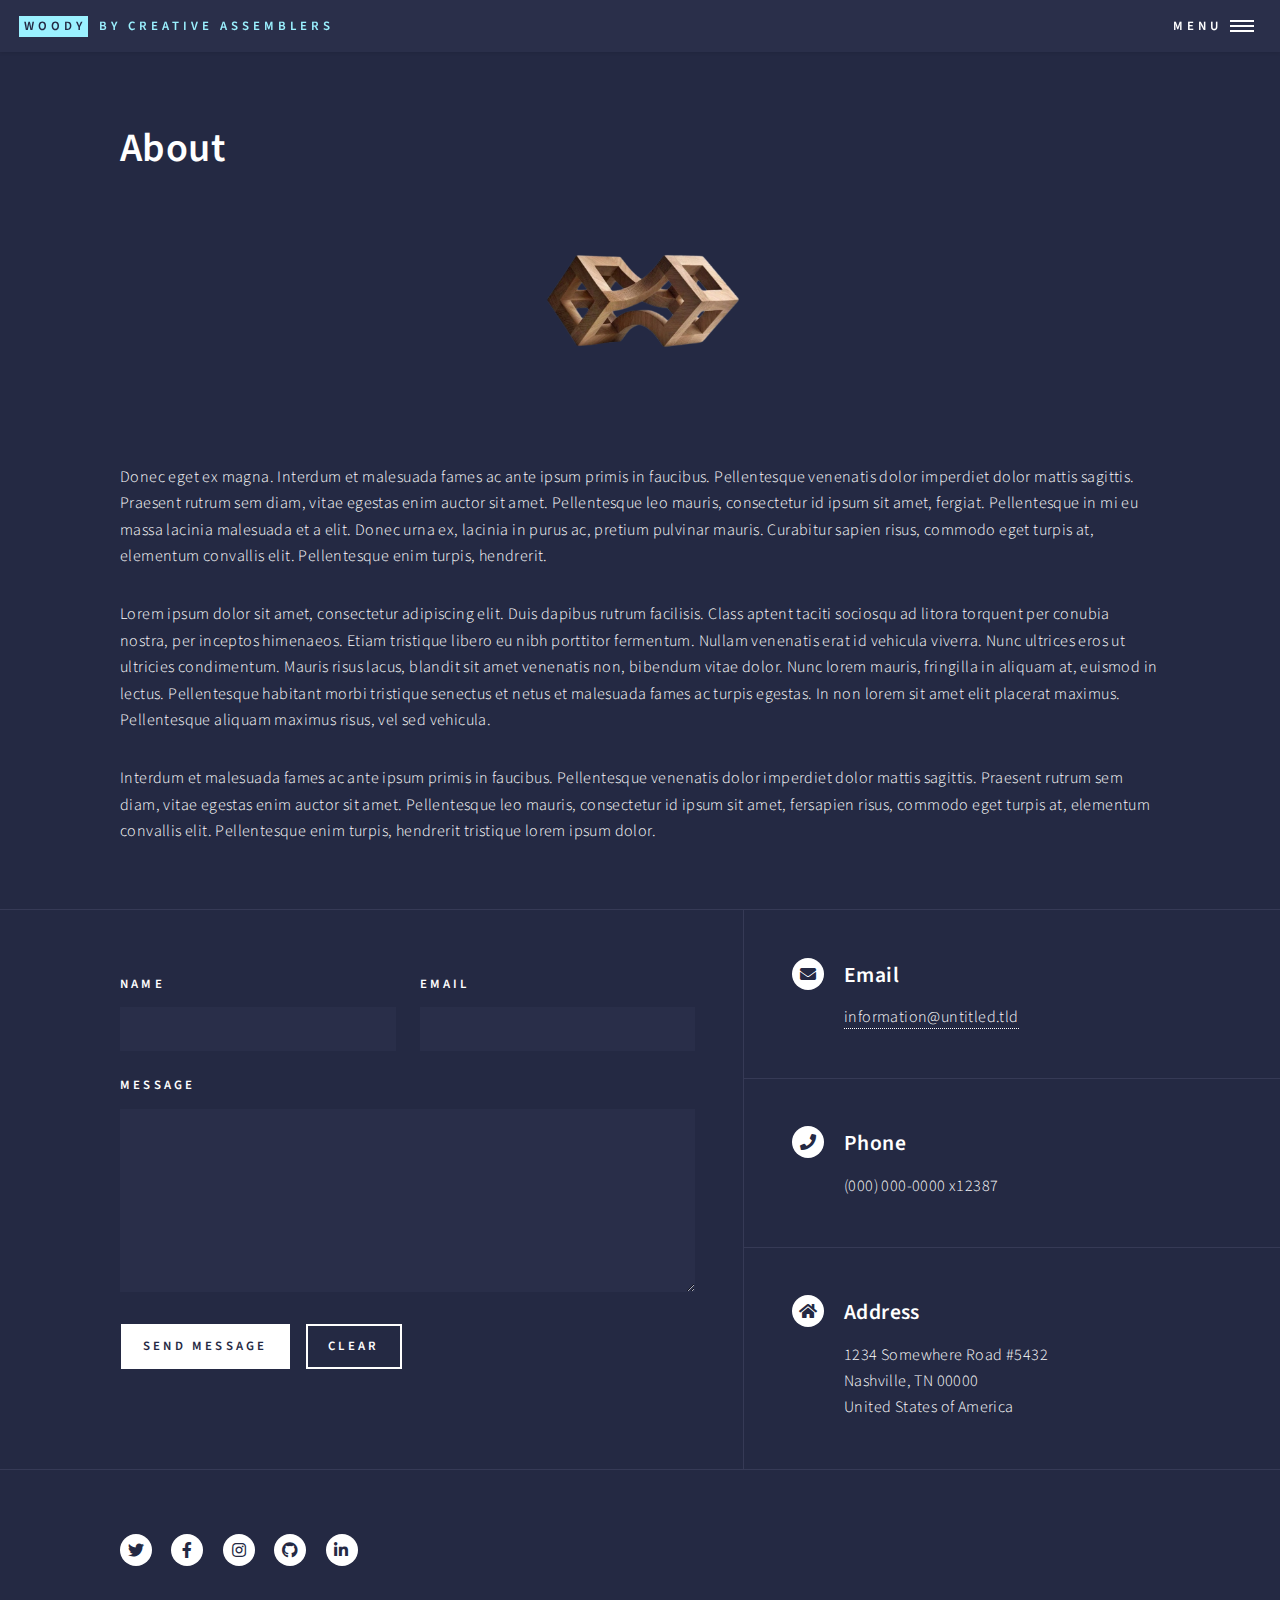
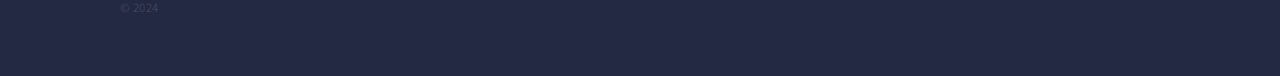
==== commit cc088024: "about-image" ====
--- a/about.html
+++ b/about.html
@@ -48,7 +48,7 @@
 									<header class="major">
 										<h1>About</h1>
 									</header>
-									<span class="image main"><img src="images/pic11.jpg" alt="" /></span>
+									<span class="image main" class="aboutimage"><img src="images/himage.png" alt="" class="about-image"/></span>
 									<p>Donec eget ex magna. Interdum et malesuada fames ac ante ipsum primis in faucibus. Pellentesque venenatis dolor imperdiet dolor mattis sagittis. Praesent rutrum sem diam, vitae egestas enim auctor sit amet. Pellentesque leo mauris, consectetur id ipsum sit amet, fergiat. Pellentesque in mi eu massa lacinia malesuada et a elit. Donec urna ex, lacinia in purus ac, pretium pulvinar mauris. Curabitur sapien risus, commodo eget turpis at, elementum convallis elit. Pellentesque enim turpis, hendrerit.</p>
 									<p>Lorem ipsum dolor sit amet, consectetur adipiscing elit. Duis dapibus rutrum facilisis. Class aptent taciti sociosqu ad litora torquent per conubia nostra, per inceptos himenaeos. Etiam tristique libero eu nibh porttitor fermentum. Nullam venenatis erat id vehicula viverra. Nunc ultrices eros ut ultricies condimentum. Mauris risus lacus, blandit sit amet venenatis non, bibendum vitae dolor. Nunc lorem mauris, fringilla in aliquam at, euismod in lectus. Pellentesque habitant morbi tristique senectus et netus et malesuada fames ac turpis egestas. In non lorem sit amet elit placerat maximus. Pellentesque aliquam maximus risus, vel sed vehicula.</p>
 									<p>Interdum et malesuada fames ac ante ipsum primis in faucibus. Pellentesque venenatis dolor imperdiet dolor mattis sagittis. Praesent rutrum sem diam, vitae egestas enim auctor sit amet. Pellentesque leo mauris, consectetur id ipsum sit amet, fersapien risus, commodo eget turpis at, elementum convallis elit. Pellentesque enim turpis, hendrerit tristique lorem ipsum dolor.</p>
@@ -121,7 +121,7 @@
 								<li><a href="#" class="icon brands alt fa-linkedin-in"><span class="label">LinkedIn</span></a></li>
 							</ul>
 							<ul class="copyright">
-								<li>&copy; Untitled</li><li>Design: <a href="">Woody</a></li>
+								<li>&copy; 2024</li>
 							</ul>
 						</div>
 					</footer>
--- a/assets/css/main.css
+++ b/assets/css/main.css
@@ -197,7 +197,8 @@
 	}
 
 	h2 {
-		font-size: 1.75em;
+		font-size: 1.55em;
+		margin-left: 0.0em;
 	}
 
 	h3 {
@@ -1775,6 +1776,9 @@
 		width: -ms-max-content;
 		width: max-content;
 		margin-bottom: 2em;
+		
+
+		
 	}
 
 		header.major > :first-child {
@@ -1782,6 +1786,8 @@
 			width: calc(100% + 0.5em);
 		}
 
+			/*  This is the devider after the h1
+			
 			header.major > :first-child:after {
 				content: '';
 				background-color: #ffffff;
@@ -1790,6 +1796,7 @@
 				margin: 0.325em 0 0.5em 0;
 				width: 100%;
 			}
+			*/
 
 		header.major > p {
 			font-size: 0.7em;
@@ -2204,6 +2211,8 @@
 			display: block;
 			margin: 2.5em 0;
 			width: 100%;
+
+		
 		}
 
 			.image.main img {
@@ -2426,6 +2435,12 @@
 
 			ul.pagination li:first-child {
 				padding-right: 0;
+			}
+
+			ul.actions {
+
+				margin-left: -1em; /* This is the Get Started Button */
+				
 			}
 
 		}
@@ -2674,6 +2689,8 @@
 			background-color: #ffffff;
 			box-shadow: none;
 			color: #242943;
+			margin-left: 1.3em /* Contact Button */
+
 		}
 
 			input[type="submit"].primary:hover, input[type="submit"].primary:active,
@@ -2899,6 +2916,8 @@
 					width: 100% !important;
 				}
 
+		
+
 		}
 
 /* Contact Method */
@@ -3057,6 +3076,12 @@
 				padding: 3em 1.5em 1em 1.5em ;
 			}
 
+			ul.actions {
+
+				margin-left: -1em; /* This is the Get Started Button */
+				
+			}
+
 		}
 
 /* Header */
@@ -3370,7 +3395,7 @@
 					width: 4em;
 					right: 0;
 				}
-
+		
 		}
 
 /* Banner */
@@ -3856,7 +3881,7 @@
 						border: 0;
 						border-top: solid 1px rgba(212, 212, 255, 0.1);
 						display: block;
-						font-size: 0.8em;
+						font-size: 1.3em;
 						font-weight: 600;
 						letter-spacing: 0.25em;
 						line-height: 4em;
@@ -3949,4 +3974,38 @@
 			transform: none;
 			opacity: 1;
 			visibility: visible;
-		}+		}
+
+
+
+/* Luke Custom 1 */
+
+/* Keyframes to slide in from the left */
+
+@keyframes slideFromLeft {
+	from {
+	  transform: translateX(-100%); /* Start completely off-screen to the left */
+	  opacity: 0;                   /* Start invisible */
+	}
+	to {
+	  transform: translateX(0);     /* Slide to its final position */
+	  opacity: 1;                   /* Fade in */
+	}
+  }
+  
+  /* Applying the animation to the element */
+  .slide-from-left {
+	animation: slideFromLeft 1s ease-out; /* Animation duration and easing */
+	animation-fill-mode: forwards;        /* Ensure it stays in place after animation */
+  }
+  
+
+/* Adjust About-image */
+.about-image {
+	width: 50px;       /* Adjust width to reduce the size */
+	height: auto;     /* Maintain aspect ratio */
+	display: block;   /* Ensure it's a block-level element */
+	margin: 1rem auto;/* Center the image with spacing around it */
+	max-width: 250px;
+	
+  }